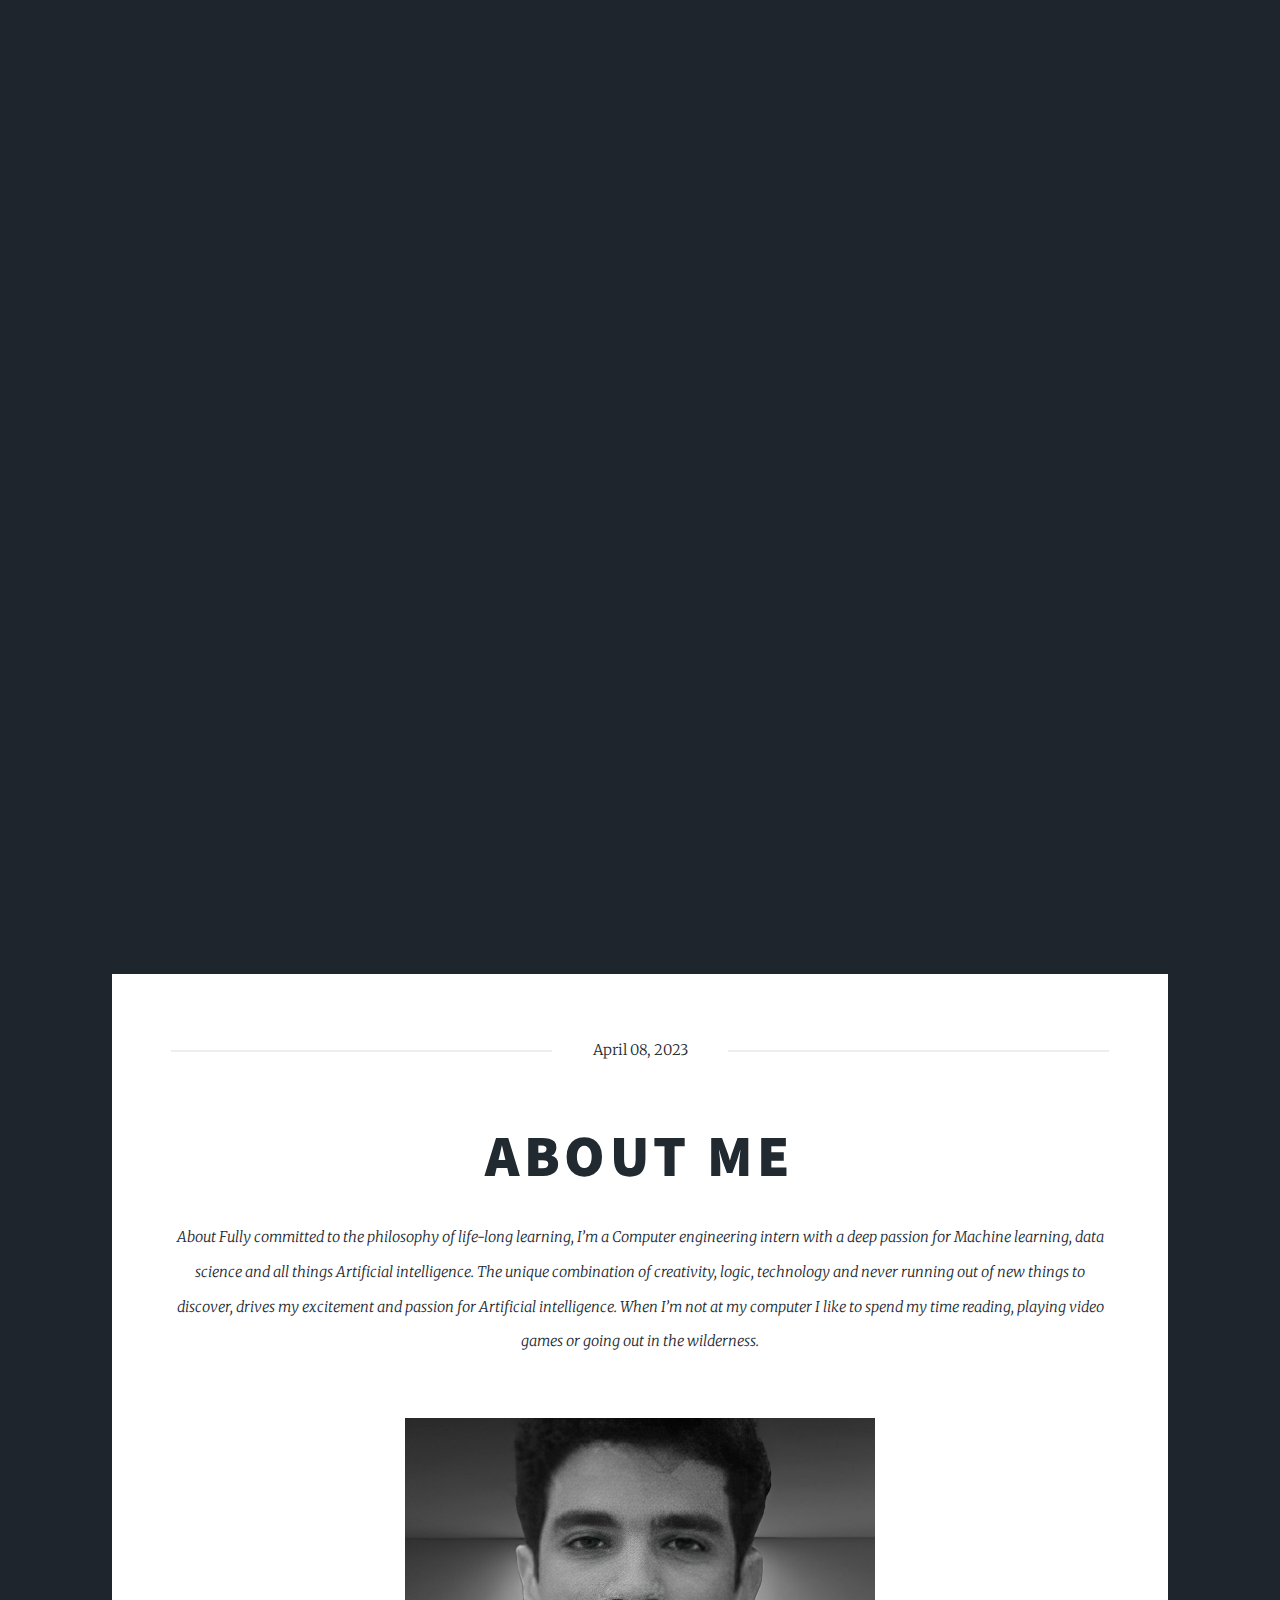
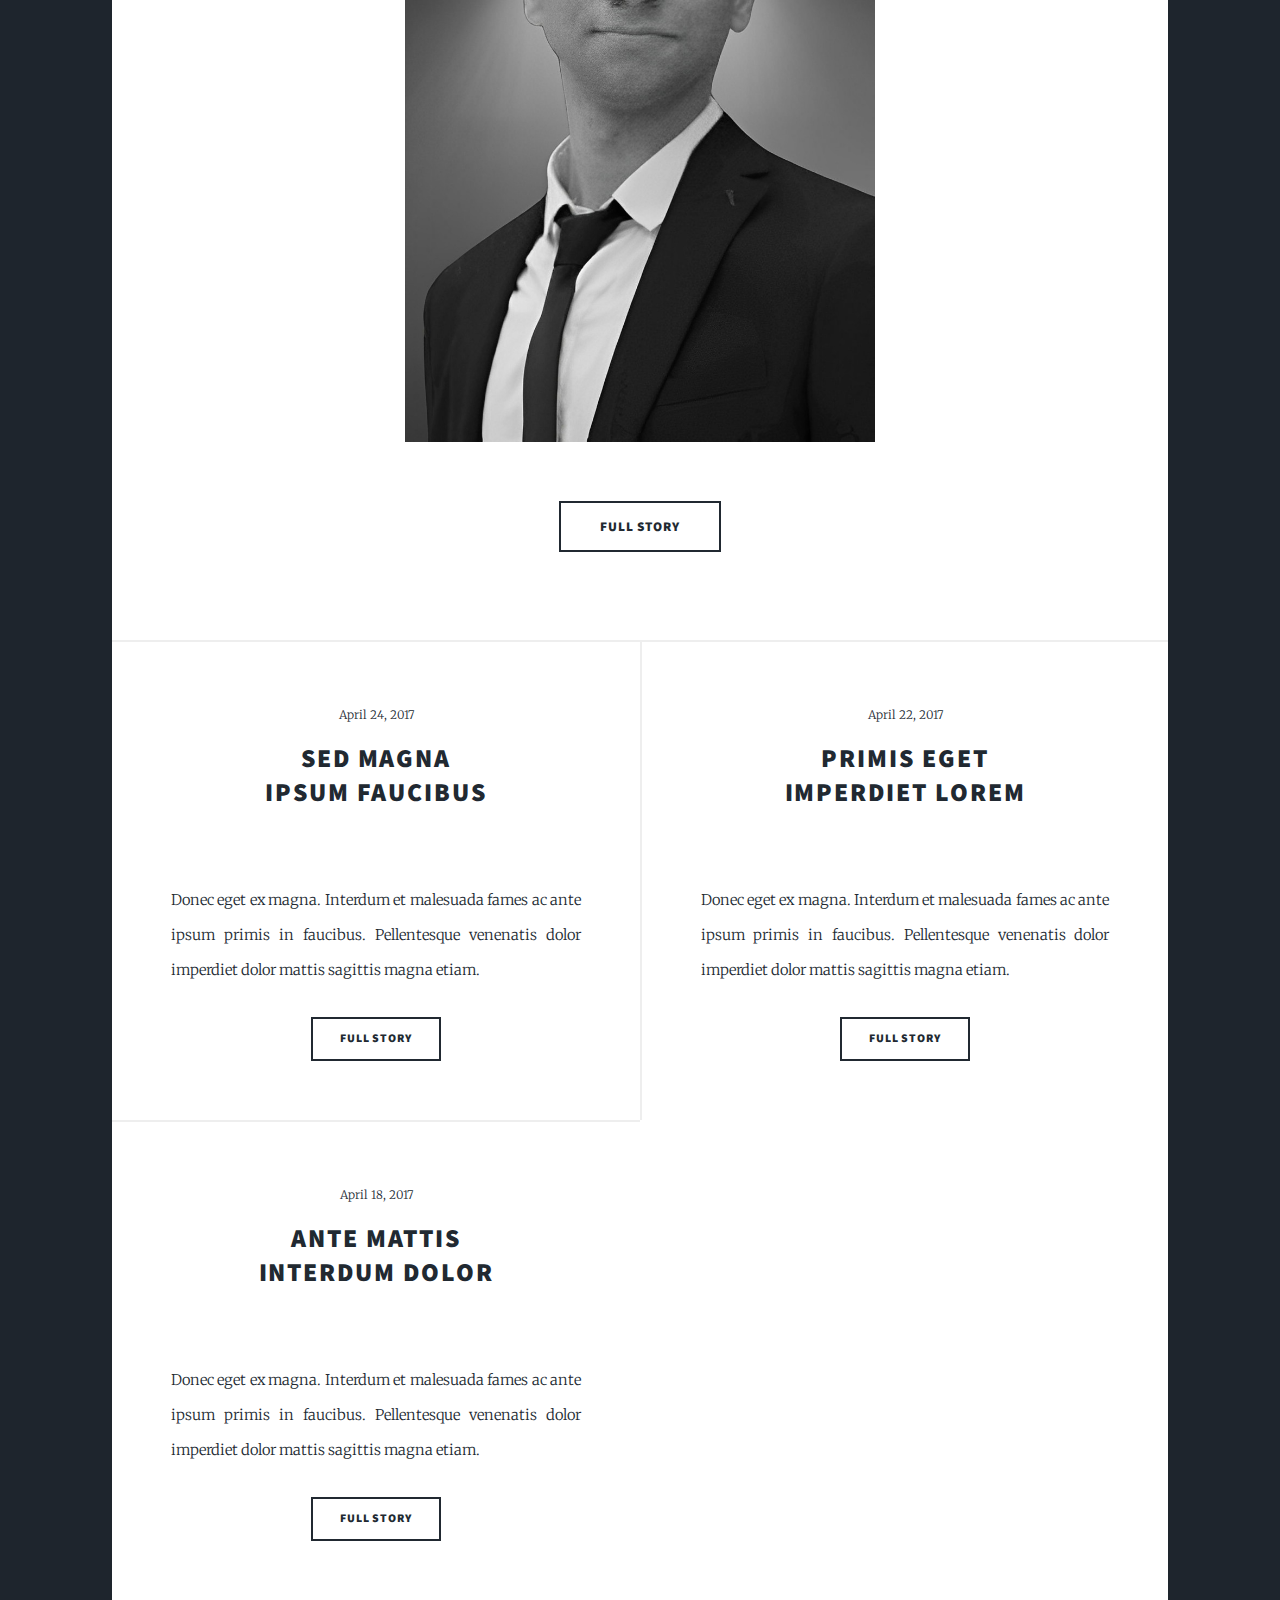
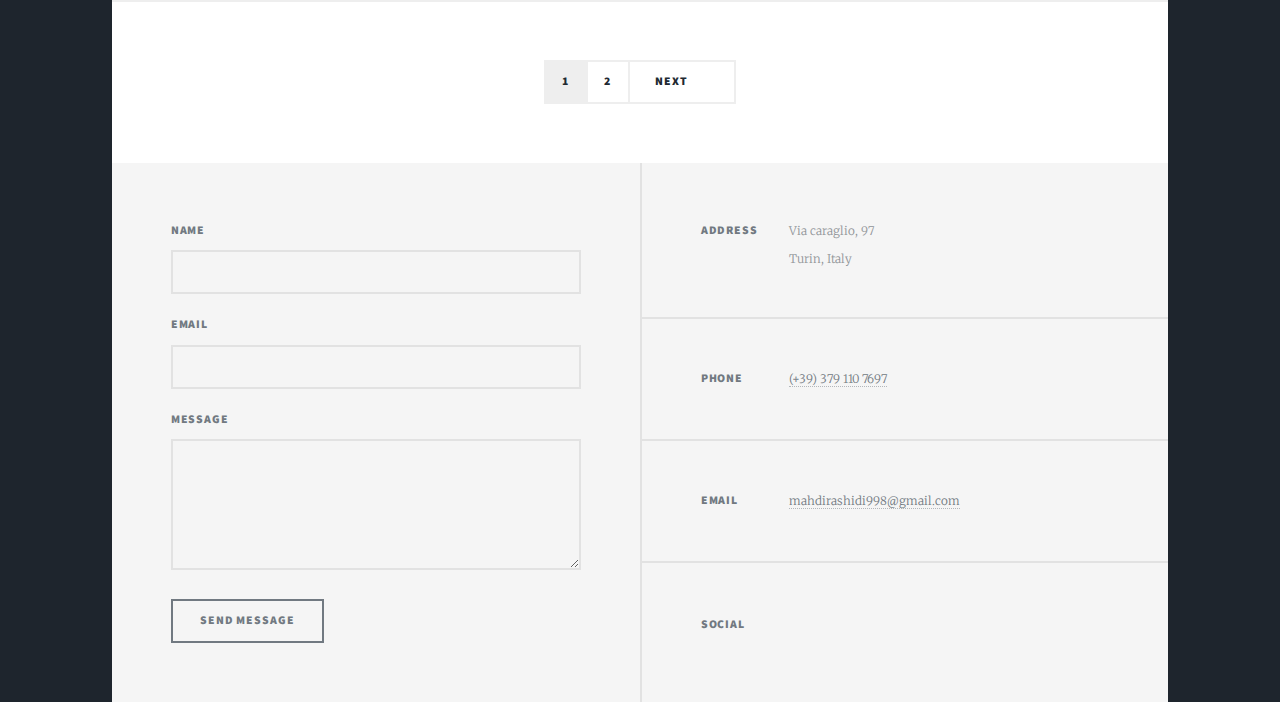
==== index.html @ 548ddbe5 "website got updated" ====
<!DOCTYPE HTML>
<!--
	Massively by HTML5 UP
	html5up.net | @ajlkn
	Free for personal and commercial use under the CCA 3.0 license (html5up.net/license)
-->
<html>
	<head>
		<title>Mahdi Rashidi | Computer engineering intern</title>
		<meta charset="utf-8" />
		<meta name="viewport" content="width=device-width, initial-scale=1, user-scalable=no" />
		<link rel="stylesheet" href="assets/css/main.css" />
		<noscript><link rel="stylesheet" href="assets/css/noscript.css" /></noscript>
	</head>
	<body class="is-preload">

		<!-- Wrapper -->
			<div id="wrapper" class="fade-in">

				<!-- Intro -->
					<div id="intro">
						<h1>Hello, I'm Mahdi<br />
						<h2>I'm a Computer engineering intern</h2></h1>
						<p>Although humility is a virtue, when it comes to portfolios, it's important to showcase your work. I must admit, I enjoy showing off my work, but a part of me is always hesitant.And resisting too much against your desires does not help. As the renowned psychologist Carl Gustav Jung once said:
							<div class="quote-container">
								<div class="author-image">
									<img src="images/Carl_Jung.jpg" alt="Author Name">
								</div>
								<div class="quote-text">
									<blockquote>
										"Everyone carries a shadow, and the less it is embodied in the individual's conscious life, the blacker and denser it is."
									</blockquote>
									<p class="quote-author">- Carl Gustav Jung</p>
								</div>
							</div>
							
							<li><a href="#header" class="button icon solid solo fa-arrow-down scrolly">Continue</a></li>
						</ul>
					</div>

				<!-- Header -->
					<header id="header">
						<!-- later we can add scroll to anchor function -->
						<a href="#toIntro" class="logo">view my work</a>
					</header>

				<!-- Nav I can make it stick to top later -->
					<nav id="nav">
						<ul class="links">
							<li class="active"><a href="index.html">About Me</a></li>
							<li><a href="education.html">Education</a></li>
							<li><a href="elements.html">Skills</a></li>
							<li><a href="elements.html">projects</a></li>
							<li><a href="elements.html">Contact me</a></li>
						</ul>
						<ul class="icons">
							<li><a href="https://www.linkedin.com/in/mahdi-rashidi-193063152/" class="icon brands fa-linkedin"><span class="label">Linkedin</span></a></li>
							<li><a href="https://www.facebook.com/profile.php?id=100070117154557" class="icon brands fa-facebook-f"><span class="label">Facebook</span></a></li>
							<li><a href="https://www.instagram.com/sepehr___rashidi__/" class="icon brands fa-instagram"><span class="label">Instagram</span></a></li>
							<li><a href="https://github.com/mahdirashidi998" class="icon brands fa-github"><span class="label">GitHub</span></a></li>
						</ul>
					</nav>

				<!-- Main -->
					<div id="main">

						<!-- Featured Post -->
							<article class="post featured">
								<header class="major">
									
									<span class="date">April 08, 2023</span>
									<a id="toIntro"></a>
									<h2><a href="#">About me</h2> </a>
									<p>About
										Fully committed to the philosophy of life-long learning, I’m a Computer engineering intern with 
										a deep passion for Machine learning, data science and all things Artificial intelligence. 
										The unique combination of creativity, logic, technology and never running out of new things to 
										discover, drives my excitement and passion for Artificial intelligence. When I’m not at my 
										computer I like to spend my time reading, playing video games or going out in the wilderness. </p>
								</header>
								
								<a href="#" class="image main"><img src="images/portrate.jpg" alt="" /></a>
								<ul class="actions special">
									<li><a href="#" class="button large">Full Story</a></li>
								</ul>
							</article>

								

							</article>
						<!-- Posts -->
							<section class="posts">
								<article>
									<header>
										<span class="date">April 24, 2017</span>
										<h2><a href="#">Sed magna<br />
										ipsum faucibus</a></h2>
									</header>
									<a href="#" class="image fit"><img src="images/pic02.jpg" alt="" /></a>
									<p>Donec eget ex magna. Interdum et malesuada fames ac ante ipsum primis in faucibus. Pellentesque venenatis dolor imperdiet dolor mattis sagittis magna etiam.</p>
									<ul class="actions special">
										<li><a href="#" class="button">Full Story</a></li>
									</ul>
								</article>
								<article>
									<header>
										<span class="date">April 22, 2017</span>
										<h2><a href="#">Primis eget<br />
										imperdiet lorem</a></h2>
									</header>
									<a href="#" class="image fit"><img src="images/pic03.jpg" alt="" /></a>
									<p>Donec eget ex magna. Interdum et malesuada fames ac ante ipsum primis in faucibus. Pellentesque venenatis dolor imperdiet dolor mattis sagittis magna etiam.</p>
									<ul class="actions special">
										<li><a href="#" class="button">Full Story</a></li>
									</ul>
								</article>
								<article>
									<header>
										<span class="date">April 18, 2017</span>
										<h2><a href="#">Ante mattis<br />
										interdum dolor</a></h2>
									</header>
									<a href="#" class="image fit"><img src="images/pic04.jpg" alt="" /></a>
									<p>Donec eget ex magna. Interdum et malesuada fames ac ante ipsum primis in faucibus. Pellentesque venenatis dolor imperdiet dolor mattis sagittis magna etiam.</p>
									<ul class="actions special">
										<li><a href="#" class="button">Full Story</a></li>
									</ul>
								</article>
								
							</section>

						<!-- Footer -->
							<footer>
								<div class="pagination">
									<!--<a href="#" class="previous">Prev</a>-->
									<a href="#" class="page active">1</a>
									<a href="#" class="page">2</a>
									<a href="#" class="next">Next</a>
								</div>
							</footer>

					</div>

				<!-- Footer -->
					<footer id="footer">
						<section>
							<form method="post" action="#">
								<div class="fields">
									<div class="field">
										<label for="name">Name</label>
										<input type="text" name="name" id="name" />
									</div>
									<div class="field">
										<label for="email">Email</label>
										<input type="text" name="email" id="email" />
									</div>
									<div class="field">
										<label for="message">Message</label>
										<textarea name="message" id="message" rows="3"></textarea>
									</div>
								</div>
								<ul class="actions">
									<li><input type="submit" value="Send Message" /></li>
								</ul>
							</form>
						</section>
						<section class="split contact">
							<section class="alt">
								<h3>Address</h3>
								<p>Via caraglio, 97<br />
								Turin, Italy</p>
							</section>
							<section>
								<h3>Phone</h3>
								<p><a href="#">(+39) 379 110 7697</a></p>
							</section>
							<section>
								<h3>Email</h3>
								<p><a href="#">mahdirashidi998@gmail.com</a></p>
							</section>
							<section>
								<h3>Social</h3>
								<ul class="icons alt">
									<li><a href="https://www.linkedin.com/in/mahdi-rashidi-193063152/" class="icon brands fa-linkedin"><span class="label">Linkedin</span></a></li>
									<li><a href="https://www.facebook.com/profile.php?id=100070117154557" class="icon brands fa-facebook-f"><span class="label">Facebook</span></a></li>
									<li><a href="https://www.instagram.com/sepehr___rashidi__/" class="icon brands fa-instagram"><span class="label">Instagram</span></a></li>
									<li><a href="https://github.com/mahdirashidi998" class="icon brands fa-github"><span class="label">GitHub</span></a></li>
								</ul>
							</section>
						</section>
					</footer>

			</div>

		<!-- Scripts -->
			<script src="assets/js/jquery.min.js"></script>
			<script src="assets/js/jquery.scrollex.min.js"></script>
			<script src="assets/js/jquery.scrolly.min.js"></script>
			<script src="assets/js/browser.min.js"></script>
			<script src="assets/js/breakpoints.min.js"></script>
			<script src="assets/js/util.js"></script>
			<script src="assets/js/main.js"></script>

	</body>
</html>
---- assets/css/main.css ----
@import url(fontawesome-all.min.css);
@import url("https://fonts.googleapis.com/css?family=Merriweather:300,700,300italic,700italic|Source+Sans+Pro:900");

/*
	Massively by HTML5 UP
	html5up.net | @ajlkn
	Free for personal and commercial use under the CCA 3.0 license (html5up.net/license)
*/

html, body, div, span, applet, object,
iframe, h1, h2, h3, h4, h5, h6, p, blockquote,
pre, a, abbr, acronym, address, big, cite,
code, del, dfn, em, img, ins, kbd, q, s, samp,
small, strike, strong, sub, sup, tt, var, b,
u, i, center, dl, dt, dd, ol, ul, li, fieldset,
form, label, legend, table, caption, tbody,
tfoot, thead, tr, th, td, article, aside,
canvas, details, embed, figure, figcaption,
footer, header, hgroup, menu, nav, output, ruby,
section, summary, time, mark, audio, video {
	margin: 0;
	padding: 0;
	border: 0;
	font-size: 100%;
	font: inherit;
	vertical-align: baseline;}

article, aside, details, figcaption, figure,
footer, header, hgroup, menu, nav, section {
	display: block;}

body {
	line-height: 1;
}

ol, ul {
	list-style: none;
}

blockquote, q {
	quotes: none;
}

	blockquote:before, blockquote:after, q:before, q:after {
		content: '';
		content: none;
	}

table {
	border-collapse: collapse;
	border-spacing: 0;
}

body {
	-webkit-text-size-adjust: none;
}

mark {
	background-color: transparent;
	color: inherit;
}

input::-moz-focus-inner {
	border: 0;
	padding: 0;
}

input, select, textarea {
	-moz-appearance: none;
	-webkit-appearance: none;
	-ms-appearance: none;
	appearance: none;
}

/* Basic */

	@-ms-viewport {
		width: device-width;
	}

	body {
		-ms-overflow-style: scrollbar;
	}

	@media screen and (max-width: 480px) {

		html, body {
			min-width: 320px;
		}

	}

	html {
		box-sizing: border-box;
	}

	*, *:before, *:after {
		box-sizing: inherit;
	}

	body {
		background-color: #1e252d;
	}

		body.is-preload *, body.is-preload *:before, body.is-preload *:after {
			-moz-animation: none !important;
			-webkit-animation: none !important;
			-ms-animation: none !important;
			animation: none !important;
			-moz-transition: none !important;
			-webkit-transition: none !important;
			-ms-transition: none !important;
			transition: none !important;
		}

/* Type */

	html {
		font-size: 16pt;
	}

		@media screen and (max-width: 1680px) {

			html {
				font-size: 12pt;
			}

		}

		@media screen and (max-width: 1280px) {

			html {
				font-size: 11pt;
			}

		}

		@media screen and (max-width: 360px) {

			html {
				font-size: 10pt;
			}

		}

	body {
		color: #212931;
	}

	body, input, select, textarea {
		font-family: "Merriweather", Georgia, serif;
		font-weight: 300;
		font-size: 1rem;
		line-height: 2.375;
	}

	a {
		-moz-transition: color 0.2s ease-in-out, background-color 0.2s ease-in-out, border-color 0.2s ease-in-out, box-shadow 0.2s ease-in-out;
		-webkit-transition: color 0.2s ease-in-out, background-color 0.2s ease-in-out, border-color 0.2s ease-in-out, box-shadow 0.2s ease-in-out;
		-ms-transition: color 0.2s ease-in-out, background-color 0.2s ease-in-out, border-color 0.2s ease-in-out, box-shadow 0.2s ease-in-out;
		transition: color 0.2s ease-in-out, background-color 0.2s ease-in-out, border-color 0.2s ease-in-out, box-shadow 0.2s ease-in-out;
		border-bottom: dotted 1px;
		text-decoration: none;
	}

		a:hover {
			border-bottom-color: transparent;
		}

	strong, b {
		font-weight: 600;
	}

	em, i {
		font-style: italic;
	}

	p {
		text-align: justify;
		margin: 0 0 2rem 0;
	}

	h1, h2, h3, h4, h5, h6 {
		font-family: "Source Sans Pro", Helvetica, sans-serif;
		font-weight: 900;
		line-height: 1.5;
		letter-spacing: 0.075em;
		text-transform: uppercase;
		margin: 0 0 1rem 0;
	}

		h1 a, h2 a, h3 a, h4 a, h5 a, h6 a {
			border-bottom: 0;
			color: inherit;
			text-decoration: none;
		}

	h1 {
		font-size: 4rem;
		line-height: 1.1;
		margin: 0 0 2rem 0;
	}

	h2 {
		font-size: 1.75rem;
		line-height: 1.3;
		margin: 0 0 1.5rem 0;
	}

	h3 {
		font-size: 1.25rem;
		margin: 0 0 1.5rem 0;
	}

	h4 {
		font-size: 1rem;
	}

	h5 {
		font-size: 0.9rem;
	}

	h6 {
		font-size: 0.8rem;
	}

	sub {
		font-size: 0.8rem;
		position: relative;
		top: 0.5rem;
	}

	sup {
		font-size: 0.8rem;
		position: relative;
		top: -0.5rem;
	}

	blockquote {
		border-left: solid 4px;
		font-style: italic;
		margin: 0 0 2rem 0;
		padding: 0.5rem 0 0.5rem 2rem;
	}

	code {
		border: solid 2px;
		font-family: "Courier New", monospace;
		font-size: 0.9rem;
		margin: 0 0.25rem;
		padding: 0.25rem 0.65rem;
	}

	pre {
		-webkit-overflow-scrolling: touch;
		font-family: "Courier New", monospace;
		font-size: 0.9rem;
		margin: 0 0 2rem 0;
	}

		pre code {
			display: block;
			line-height: 1.75;
			padding: 1rem 1.5rem;
			overflow-x: auto;
		}

	hr {
		border: 0;
		border-bottom: solid 2px;
		margin: 3rem 0;
	}

		hr.major {
			margin: 5rem 0;
		}

	.align-left {
		text-align: left;
	}

	.align-center {
		text-align: center;
	}

	.align-right {
		text-align: right;
	}

	input, select, textarea {
		color: #212931;
	}

	a {
		color: #212931;
		border-bottom-color: rgba(33, 41, 49, 0.5);
	}

		a:hover {
			border-bottom-color: transparent;
			color: #18bfef !important;
		}

	strong, b {
		color: #212931;
	}

	h1, h2, h3, h4, h5, h6 {
		color: #212931;
	}

	blockquote {
		border-left-color: #eeeeee;
	}

	code {
		background: rgba(220, 220, 220, 0.25);
		border-color: #eeeeee;
	}

	hr {
		border-bottom-color: #eeeeee;
	}

/* Row */

	.row {
		display: flex;
		flex-wrap: wrap;
		box-sizing: border-box;
		align-items: stretch;
	}

		.row > * {
			box-sizing: border-box;
		}

		.row.gtr-uniform > * > :last-child {
			margin-bottom: 0;
		}

		.row.aln-left {
			justify-content: flex-start;
		}

		.row.aln-center {
			justify-content: center;
		}

		.row.aln-right {
			justify-content: flex-end;
		}

		.row.aln-top {
			align-items: flex-start;
		}

		.row.aln-middle {
			align-items: center;
		}

		.row.aln-bottom {
			align-items: flex-end;
		}

		.row > .imp {
			order: -1;
		}

		.row > .col-1 {
			width: 8.33333%;
		}

		.row > .off-1 {
			margin-left: 8.33333%;
		}

		.row > .col-2 {
			width: 16.66667%;
		}

		.row > .off-2 {
			margin-left: 16.66667%;
		}

		.row > .col-3 {
			width: 25%;
		}

		.row > .off-3 {
			margin-left: 25%;
		}

		.row > .col-4 {
			width: 33.33333%;
		}

		.row > .off-4 {
			margin-left: 33.33333%;
		}

		.row > .col-5 {
			width: 41.66667%;
		}

		.row > .off-5 {
			margin-left: 41.66667%;
		}

		.row > .col-6 {
			width: 50%;
		}

		.row > .off-6 {
			margin-left: 50%;
		}

		.row > .col-7 {
			width: 58.33333%;
		}

		.row > .off-7 {
			margin-left: 58.33333%;
		}

		.row > .col-8 {
			width: 66.66667%;
		}

		.row > .off-8 {
			margin-left: 66.66667%;
		}

		.row > .col-9 {
			width: 75%;
		}

		.row > .off-9 {
			margin-left: 75%;
		}

		.row > .col-10 {
			width: 83.33333%;
		}

		.row > .off-10 {
			margin-left: 83.33333%;
		}

		.row > .col-11 {
			width: 91.66667%;
		}

		.row > .off-11 {
			margin-left: 91.66667%;
		}

		.row > .col-12 {
			width: 100%;
		}

		.row > .off-12 {
			margin-left: 100%;
		}

		.row.gtr-0 {
			margin-top: 0;
			margin-left: 0rem;
		}

			.row.gtr-0 > * {
				padding: 0 0 0 0rem;
			}

			.row.gtr-0.gtr-uniform {
				margin-top: 0rem;
			}

				.row.gtr-0.gtr-uniform > * {
					padding-top: 0rem;
				}

		.row.gtr-25 {
			margin-top: 0;
			margin-left: -0.375rem;
		}

			.row.gtr-25 > * {
				padding: 0 0 0 0.375rem;
			}

			.row.gtr-25.gtr-uniform {
				margin-top: -0.375rem;
			}

				.row.gtr-25.gtr-uniform > * {
					padding-top: 0.375rem;
				}

		.row.gtr-50 {
			margin-top: 0;
			margin-left: -0.75rem;
		}

			.row.gtr-50 > * {
				padding: 0 0 0 0.75rem;
			}

			.row.gtr-50.gtr-uniform {
				margin-top: -0.75rem;
			}

				.row.gtr-50.gtr-uniform > * {
					padding-top: 0.75rem;
				}

		.row {
			margin-top: 0;
			margin-left: -1.5rem;
		}

			.row > * {
				padding: 0 0 0 1.5rem;
			}

			.row.gtr-uniform {
				margin-top: -1.5rem;
			}

				.row.gtr-uniform > * {
					padding-top: 1.5rem;
				}

		.row.gtr-150 {
			margin-top: 0;
			margin-left: -2.25rem;
		}

			.row.gtr-150 > * {
				padding: 0 0 0 2.25rem;
			}

			.row.gtr-150.gtr-uniform {
				margin-top: -2.25rem;
			}

				.row.gtr-150.gtr-uniform > * {
					padding-top: 2.25rem;
				}

		.row.gtr-200 {
			margin-top: 0;
			margin-left: -3rem;
		}

			.row.gtr-200 > * {
				padding: 0 0 0 3rem;
			}

			.row.gtr-200.gtr-uniform {
				margin-top: -3rem;
			}

				.row.gtr-200.gtr-uniform > * {
					padding-top: 3rem;
				}

		@media screen and (max-width: 1680px) {

			.row {
				display: flex;
				flex-wrap: wrap;
				box-sizing: border-box;
				align-items: stretch;
			}

				.row > * {
					box-sizing: border-box;
				}

				.row.gtr-uniform > * > :last-child {
					margin-bottom: 0;
				}

				.row.aln-left {
					justify-content: flex-start;
				}

				.row.aln-center {
					justify-content: center;
				}

				.row.aln-right {
					justify-content: flex-end;
				}

				.row.aln-top {
					align-items: flex-start;
				}

				.row.aln-middle {
					align-items: center;
				}

				.row.aln-bottom {
					align-items: flex-end;
				}

				.row > .imp-xlarge {
					order: -1;
				}

				.row > .col-1-xlarge {
					width: 8.33333%;
				}

				.row > .off-1-xlarge {
					margin-left: 8.33333%;
				}

				.row > .col-2-xlarge {
					width: 16.66667%;
				}

				.row > .off-2-xlarge {
					margin-left: 16.66667%;
				}

				.row > .col-3-xlarge {
					width: 25%;
				}

				.row > .off-3-xlarge {
					margin-left: 25%;
				}

				.row > .col-4-xlarge {
					width: 33.33333%;
				}

				.row > .off-4-xlarge {
					margin-left: 33.33333%;
				}

				.row > .col-5-xlarge {
					width: 41.66667%;
				}

				.row > .off-5-xlarge {
					margin-left: 41.66667%;
				}

				.row > .col-6-xlarge {
					width: 50%;
				}

				.row > .off-6-xlarge {
					margin-left: 50%;
				}

				.row > .col-7-xlarge {
					width: 58.33333%;
				}

				.row > .off-7-xlarge {
					margin-left: 58.33333%;
				}

				.row > .col-8-xlarge {
					width: 66.66667%;
				}

				.row > .off-8-xlarge {
					margin-left: 66.66667%;
				}

				.row > .col-9-xlarge {
					width: 75%;
				}

				.row > .off-9-xlarge {
					margin-left: 75%;
				}

				.row > .col-10-xlarge {
					width: 83.33333%;
				}

				.row > .off-10-xlarge {
					margin-left: 83.33333%;
				}

				.row > .col-11-xlarge {
					width: 91.66667%;
				}

				.row > .off-11-xlarge {
					margin-left: 91.66667%;
				}

				.row > .col-12-xlarge {
					width: 100%;
				}

				.row > .off-12-xlarge {
					margin-left: 100%;
				}

				.row.gtr-0 {
					margin-top: 0;
					margin-left: 0rem;
				}

					.row.gtr-0 > * {
						padding: 0 0 0 0rem;
					}

					.row.gtr-0.gtr-uniform {
						margin-top: 0rem;
					}

						.row.gtr-0.gtr-uniform > * {
							padding-top: 0rem;
						}

				.row.gtr-25 {
					margin-top: 0;
					margin-left: -0.375rem;
				}

					.row.gtr-25 > * {
						padding: 0 0 0 0.375rem;
					}

					.row.gtr-25.gtr-uniform {
						margin-top: -0.375rem;
					}

						.row.gtr-25.gtr-uniform > * {
							padding-top: 0.375rem;
						}

				.row.gtr-50 {
					margin-top: 0;
					margin-left: -0.75rem;
				}

					.row.gtr-50 > * {
						padding: 0 0 0 0.75rem;
					}

					.row.gtr-50.gtr-uniform {
						margin-top: -0.75rem;
					}

						.row.gtr-50.gtr-uniform > * {
							padding-top: 0.75rem;
						}

				.row {
					margin-top: 0;
					margin-left: -1.5rem;
				}

					.row > * {
						padding: 0 0 0 1.5rem;
					}

					.row.gtr-uniform {
						margin-top: -1.5rem;
					}

						.row.gtr-uniform > * {
							padding-top: 1.5rem;
						}

				.row.gtr-150 {
					margin-top: 0;
					margin-left: -2.25rem;
				}

					.row.gtr-150 > * {
						padding: 0 0 0 2.25rem;
					}

					.row.gtr-150.gtr-uniform {
						margin-top: -2.25rem;
					}

						.row.gtr-150.gtr-uniform > * {
							padding-top: 2.25rem;
						}

				.row.gtr-200 {
					margin-top: 0;
					margin-left: -3rem;
				}

					.row.gtr-200 > * {
						padding: 0 0 0 3rem;
					}

					.row.gtr-200.gtr-uniform {
						margin-top: -3rem;
					}

						.row.gtr-200.gtr-uniform > * {
							padding-top: 3rem;
						}

		}

		@media screen and (max-width: 1280px) {

			.row {
				display: flex;
				flex-wrap: wrap;
				box-sizing: border-box;
				align-items: stretch;
			}

				.row > * {
					box-sizing: border-box;
				}

				.row.gtr-uniform > * > :last-child {
					margin-bottom: 0;
				}

				.row.aln-left {
					justify-content: flex-start;
				}

				.row.aln-center {
					justify-content: center;
				}

				.row.aln-right {
					justify-content: flex-end;
				}

				.row.aln-top {
					align-items: flex-start;
				}

				.row.aln-middle {
					align-items: center;
				}

				.row.aln-bottom {
					align-items: flex-end;
				}

				.row > .imp-large {
					order: -1;
				}

				.row > .col-1-large {
					width: 8.33333%;
				}

				.row > .off-1-large {
					margin-left: 8.33333%;
				}

				.row > .col-2-large {
					width: 16.66667%;
				}

				.row > .off-2-large {
					margin-left: 16.66667%;
				}

				.row > .col-3-large {
					width: 25%;
				}

				.row > .off-3-large {
					margin-left: 25%;
				}

				.row > .col-4-large {
					width: 33.33333%;
				}

				.row > .off-4-large {
					margin-left: 33.33333%;
				}

				.row > .col-5-large {
					width: 41.66667%;
				}

				.row > .off-5-large {
					margin-left: 41.66667%;
				}

				.row > .col-6-large {
					width: 50%;
				}

				.row > .off-6-large {
					margin-left: 50%;
				}

				.row > .col-7-large {
					width: 58.33333%;
				}

				.row > .off-7-large {
					margin-left: 58.33333%;
				}

				.row > .col-8-large {
					width: 66.66667%;
				}

				.row > .off-8-large {
					margin-left: 66.66667%;
				}

				.row > .col-9-large {
					width: 75%;
				}

				.row > .off-9-large {
					margin-left: 75%;
				}

				.row > .col-10-large {
					width: 83.33333%;
				}

				.row > .off-10-large {
					margin-left: 83.33333%;
				}

				.row > .col-11-large {
					width: 91.66667%;
				}

				.row > .off-11-large {
					margin-left: 91.66667%;
				}

				.row > .col-12-large {
					width: 100%;
				}

				.row > .off-12-large {
					margin-left: 100%;
				}

				.row.gtr-0 {
					margin-top: 0;
					margin-left: 0rem;
				}

					.row.gtr-0 > * {
						padding: 0 0 0 0rem;
					}

					.row.gtr-0.gtr-uniform {
						margin-top: 0rem;
					}

						.row.gtr-0.gtr-uniform > * {
							padding-top: 0rem;
						}

				.row.gtr-25 {
					margin-top: 0;
					margin-left: -0.375rem;
				}

					.row.gtr-25 > * {
						padding: 0 0 0 0.375rem;
					}

					.row.gtr-25.gtr-uniform {
						margin-top: -0.375rem;
					}

						.row.gtr-25.gtr-uniform > * {
							padding-top: 0.375rem;
						}

				.row.gtr-50 {
					margin-top: 0;
					margin-left: -0.75rem;
				}

					.row.gtr-50 > * {
						padding: 0 0 0 0.75rem;
					}

					.row.gtr-50.gtr-uniform {
						margin-top: -0.75rem;
					}

						.row.gtr-50.gtr-uniform > * {
							padding-top: 0.75rem;
						}

				.row {
					margin-top: 0;
					margin-left: -1.5rem;
				}

					.row > * {
						padding: 0 0 0 1.5rem;
					}

					.row.gtr-uniform {
						margin-top: -1.5rem;
					}

						.row.gtr-uniform > * {
							padding-top: 1.5rem;
						}

				.row.gtr-150 {
					margin-top: 0;
					margin-left: -2.25rem;
				}

					.row.gtr-150 > * {
						padding: 0 0 0 2.25rem;
					}

					.row.gtr-150.gtr-uniform {
						margin-top: -2.25rem;
					}

						.row.gtr-150.gtr-uniform > * {
							padding-top: 2.25rem;
						}

				.row.gtr-200 {
					margin-top: 0;
					margin-left: -3rem;
				}

					.row.gtr-200 > * {
						padding: 0 0 0 3rem;
					}

					.row.gtr-200.gtr-uniform {
						margin-top: -3rem;
					}

						.row.gtr-200.gtr-uniform > * {
							padding-top: 3rem;
						}

		}

		@media screen and (max-width: 980px) {

			.row {
				display: flex;
				flex-wrap: wrap;
				box-sizing: border-box;
				align-items: stretch;
			}

				.row > * {
					box-sizing: border-box;
				}

				.row.gtr-uniform > * > :last-child {
					margin-bottom: 0;
				}

				.row.aln-left {
					justify-content: flex-start;
				}

				.row.aln-center {
					justify-content: center;
				}

				.row.aln-right {
					justify-content: flex-end;
				}

				.row.aln-top {
					align-items: flex-start;
				}

				.row.aln-middle {
					align-items: center;
				}

				.row.aln-bottom {
					align-items: flex-end;
				}

				.row > .imp-medium {
					order: -1;
				}

				.row > .col-1-medium {
					width: 8.33333%;
				}

				.row > .off-1-medium {
					margin-left: 8.33333%;
				}

				.row > .col-2-medium {
					width: 16.66667%;
				}

				.row > .off-2-medium {
					margin-left: 16.66667%;
				}

				.row > .col-3-medium {
					width: 25%;
				}

				.row > .off-3-medium {
					margin-left: 25%;
				}

				.row > .col-4-medium {
					width: 33.33333%;
				}

				.row > .off-4-medium {
					margin-left: 33.33333%;
				}

				.row > .col-5-medium {
					width: 41.66667%;
				}

				.row > .off-5-medium {
					margin-left: 41.66667%;
				}

				.row > .col-6-medium {
					width: 50%;
				}

				.row > .off-6-medium {
					margin-left: 50%;
				}

				.row > .col-7-medium {
					width: 58.33333%;
				}

				.row > .off-7-medium {
					margin-left: 58.33333%;
				}

				.row > .col-8-medium {
					width: 66.66667%;
				}

				.row > .off-8-medium {
					margin-left: 66.66667%;
				}

				.row > .col-9-medium {
					width: 75%;
				}

				.row > .off-9-medium {
					margin-left: 75%;
				}

				.row > .col-10-medium {
					width: 83.33333%;
				}

				.row > .off-10-medium {
					margin-left: 83.33333%;
				}

				.row > .col-11-medium {
					width: 91.66667%;
				}

				.row > .off-11-medium {
					margin-left: 91.66667%;
				}

				.row > .col-12-medium {
					width: 100%;
				}

				.row > .off-12-medium {
					margin-left: 100%;
				}

				.row.gtr-0 {
					margin-top: 0;
					margin-left: 0rem;
				}

					.row.gtr-0 > * {
						padding: 0 0 0 0rem;
					}

					.row.gtr-0.gtr-uniform {
						margin-top: 0rem;
					}

						.row.gtr-0.gtr-uniform > * {
							padding-top: 0rem;
						}

				.row.gtr-25 {
					margin-top: 0;
					margin-left: -0.375rem;
				}

					.row.gtr-25 > * {
						padding: 0 0 0 0.375rem;
					}

					.row.gtr-25.gtr-uniform {
						margin-top: -0.375rem;
					}

						.row.gtr-25.gtr-uniform > * {
							padding-top: 0.375rem;
						}

				.row.gtr-50 {
					margin-top: 0;
					margin-left: -0.75rem;
				}

					.row.gtr-50 > * {
						padding: 0 0 0 0.75rem;
					}

					.row.gtr-50.gtr-uniform {
						margin-top: -0.75rem;
					}

						.row.gtr-50.gtr-uniform > * {
							padding-top: 0.75rem;
						}

				.row {
					margin-top: 0;
					margin-left: -1.5rem;
				}

					.row > * {
						padding: 0 0 0 1.5rem;
					}

					.row.gtr-uniform {
						margin-top: -1.5rem;
					}

						.row.gtr-uniform > * {
							padding-top: 1.5rem;
						}

				.row.gtr-150 {
					margin-top: 0;
					margin-left: -2.25rem;
				}

					.row.gtr-150 > * {
						padding: 0 0 0 2.25rem;
					}

					.row.gtr-150.gtr-uniform {
						margin-top: -2.25rem;
					}

						.row.gtr-150.gtr-uniform > * {
							padding-top: 2.25rem;
						}

				.row.gtr-200 {
					margin-top: 0;
					margin-left: -3rem;
				}

					.row.gtr-200 > * {
						padding: 0 0 0 3rem;
					}

					.row.gtr-200.gtr-uniform {
						margin-top: -3rem;
					}

						.row.gtr-200.gtr-uniform > * {
							padding-top: 3rem;
						}

		}

		@media screen and (max-width: 736px) {

			.row {
				display: flex;
				flex-wrap: wrap;
				box-sizing: border-box;
				align-items: stretch;
			}

				.row > * {
					box-sizing: border-box;
				}

				.row.gtr-uniform > * > :last-child {
					margin-bottom: 0;
				}

				.row.aln-left {
					justify-content: flex-start;
				}

				.row.aln-center {
					justify-content: center;
				}

				.row.aln-right {
					justify-content: flex-end;
				}

				.row.aln-top {
					align-items: flex-start;
				}

				.row.aln-middle {
					align-items: center;
				}

				.row.aln-bottom {
					align-items: flex-end;
				}

				.row > .imp-small {
					order: -1;
				}

				.row > .col-1-small {
					width: 8.33333%;
				}

				.row > .off-1-small {
					margin-left: 8.33333%;
				}

				.row > .col-2-small {
					width: 16.66667%;
				}

				.row > .off-2-small {
					margin-left: 16.66667%;
				}

				.row > .col-3-small {
					width: 25%;
				}

				.row > .off-3-small {
					margin-left: 25%;
				}

				.row > .col-4-small {
					width: 33.33333%;
				}

				.row > .off-4-small {
					margin-left: 33.33333%;
				}

				.row > .col-5-small {
					width: 41.66667%;
				}

				.row > .off-5-small {
					margin-left: 41.66667%;
				}

				.row > .col-6-small {
					width: 50%;
				}

				.row > .off-6-small {
					margin-left: 50%;
				}

				.row > .col-7-small {
					width: 58.33333%;
				}

				.row > .off-7-small {
					margin-left: 58.33333%;
				}

				.row > .col-8-small {
					width: 66.66667%;
				}

				.row > .off-8-small {
					margin-left: 66.66667%;
				}

				.row > .col-9-small {
					width: 75%;
				}

				.row > .off-9-small {
					margin-left: 75%;
				}

				.row > .col-10-small {
					width: 83.33333%;
				}

				.row > .off-10-small {
					margin-left: 83.33333%;
				}

				.row > .col-11-small {
					width: 91.66667%;
				}

				.row > .off-11-small {
					margin-left: 91.66667%;
				}

				.row > .col-12-small {
					width: 100%;
				}

				.row > .off-12-small {
					margin-left: 100%;
				}

				.row.gtr-0 {
					margin-top: 0;
					margin-left: 0rem;
				}

					.row.gtr-0 > * {
						padding: 0 0 0 0rem;
					}

					.row.gtr-0.gtr-uniform {
						margin-top: 0rem;
					}

						.row.gtr-0.gtr-uniform > * {
							padding-top: 0rem;
						}

				.row.gtr-25 {
					margin-top: 0;
					margin-left: -0.375rem;
				}

					.row.gtr-25 > * {
						padding: 0 0 0 0.375rem;
					}

					.row.gtr-25.gtr-uniform {
						margin-top: -0.375rem;
					}

						.row.gtr-25.gtr-uniform > * {
							padding-top: 0.375rem;
						}

				.row.gtr-50 {
					margin-top: 0;
					margin-left: -0.75rem;
				}

					.row.gtr-50 > * {
						padding: 0 0 0 0.75rem;
					}

					.row.gtr-50.gtr-uniform {
						margin-top: -0.75rem;
					}

						.row.gtr-50.gtr-uniform > * {
							padding-top: 0.75rem;
						}

				.row {
					margin-top: 0;
					margin-left: -1.5rem;
				}

					.row > * {
						padding: 0 0 0 1.5rem;
					}

					.row.gtr-uniform {
						margin-top: -1.5rem;
					}

						.row.gtr-uniform > * {
							padding-top: 1.5rem;
						}

				.row.gtr-150 {
					margin-top: 0;
					margin-left: -2.25rem;
				}

					.row.gtr-150 > * {
						padding: 0 0 0 2.25rem;
					}

					.row.gtr-150.gtr-uniform {
						margin-top: -2.25rem;
					}

						.row.gtr-150.gtr-uniform > * {
							padding-top: 2.25rem;
						}

				.row.gtr-200 {
					margin-top: 0;
					margin-left: -3rem;
				}

					.row.gtr-200 > * {
						padding: 0 0 0 3rem;
					}

					.row.gtr-200.gtr-uniform {
						margin-top: -3rem;
					}

						.row.gtr-200.gtr-uniform > * {
							padding-top: 3rem;
						}

		}

		@media screen and (max-width: 480px) {

			.row {
				display: flex;
				flex-wrap: wrap;
				box-sizing: border-box;
				align-items: stretch;
			}

				.row > * {
					box-sizing: border-box;
				}

				.row.gtr-uniform > * > :last-child {
					margin-bottom: 0;
				}

				.row.aln-left {
					justify-content: flex-start;
				}

				.row.aln-center {
					justify-content: center;
				}

				.row.aln-right {
					justify-content: flex-end;
				}

				.row.aln-top {
					align-items: flex-start;
				}

				.row.aln-middle {
					align-items: center;
				}

				.row.aln-bottom {
					align-items: flex-end;
				}

				.row > .imp-xsmall {
					order: -1;
				}

				.row > .col-1-xsmall {
					width: 8.33333%;
				}

				.row > .off-1-xsmall {
					margin-left: 8.33333%;
				}

				.row > .col-2-xsmall {
					width: 16.66667%;
				}

				.row > .off-2-xsmall {
					margin-left: 16.66667%;
				}

				.row > .col-3-xsmall {
					width: 25%;
				}

				.row > .off-3-xsmall {
					margin-left: 25%;
				}

				.row > .col-4-xsmall {
					width: 33.33333%;
				}

				.row > .off-4-xsmall {
					margin-left: 33.33333%;
				}

				.row > .col-5-xsmall {
					width: 41.66667%;
				}

				.row > .off-5-xsmall {
					margin-left: 41.66667%;
				}

				.row > .col-6-xsmall {
					width: 50%;
				}

				.row > .off-6-xsmall {
					margin-left: 50%;
				}

				.row > .col-7-xsmall {
					width: 58.33333%;
				}

				.row > .off-7-xsmall {
					margin-left: 58.33333%;
				}

				.row > .col-8-xsmall {
					width: 66.66667%;
				}

				.row > .off-8-xsmall {
					margin-left: 66.66667%;
				}

				.row > .col-9-xsmall {
					width: 75%;
				}

				.row > .off-9-xsmall {
					margin-left: 75%;
				}

				.row > .col-10-xsmall {
					width: 83.33333%;
				}

				.row > .off-10-xsmall {
					margin-left: 83.33333%;
				}

				.row > .col-11-xsmall {
					width: 91.66667%;
				}

				.row > .off-11-xsmall {
					margin-left: 91.66667%;
				}

				.row > .col-12-xsmall {
					width: 100%;
				}

				.row > .off-12-xsmall {
					margin-left: 100%;
				}

				.row.gtr-0 {
					margin-top: 0;
					margin-left: 0rem;
				}

					.row.gtr-0 > * {
						padding: 0 0 0 0rem;
					}

					.row.gtr-0.gtr-uniform {
						margin-top: 0rem;
					}

						.row.gtr-0.gtr-uniform > * {
							padding-top: 0rem;
						}

				.row.gtr-25 {
					margin-top: 0;
					margin-left: -0.375rem;
				}

					.row.gtr-25 > * {
						padding: 0 0 0 0.375rem;
					}

					.row.gtr-25.gtr-uniform {
						margin-top: -0.375rem;
					}

						.row.gtr-25.gtr-uniform > * {
							padding-top: 0.375rem;
						}

				.row.gtr-50 {
					margin-top: 0;
					margin-left: -0.75rem;
				}

					.row.gtr-50 > * {
						padding: 0 0 0 0.75rem;
					}

					.row.gtr-50.gtr-uniform {
						margin-top: -0.75rem;
					}

						.row.gtr-50.gtr-uniform > * {
							padding-top: 0.75rem;
						}

				.row {
					margin-top: 0;
					margin-left: -1.5rem;
				}

					.row > * {
						padding: 0 0 0 1.5rem;
					}

					.row.gtr-uniform {
						margin-top: -1.5rem;
					}

						.row.gtr-uniform > * {
							padding-top: 1.5rem;
						}

				.row.gtr-150 {
					margin-top: 0;
					margin-left: -2.25rem;
				}

					.row.gtr-150 > * {
						padding: 0 0 0 2.25rem;
					}

					.row.gtr-150.gtr-uniform {
						margin-top: -2.25rem;
					}

						.row.gtr-150.gtr-uniform > * {
							padding-top: 2.25rem;
						}

				.row.gtr-200 {
					margin-top: 0;
					margin-left: -3rem;
				}

					.row.gtr-200 > * {
						padding: 0 0 0 3rem;
					}

					.row.gtr-200.gtr-uniform {
						margin-top: -3rem;
					}

						.row.gtr-200.gtr-uniform > * {
							padding-top: 3rem;
						}

		}

		@media screen and (max-width: 360px) {

			.row {
				display: flex;
				flex-wrap: wrap;
				box-sizing: border-box;
				align-items: stretch;
			}

				.row > * {
					box-sizing: border-box;
				}

				.row.gtr-uniform > * > :last-child {
					margin-bottom: 0;
				}

				.row.aln-left {
					justify-content: flex-start;
				}

				.row.aln-center {
					justify-content: center;
				}

				.row.aln-right {
					justify-content: flex-end;
				}

				.row.aln-top {
					align-items: flex-start;
				}

				.row.aln-middle {
					align-items: center;
				}

				.row.aln-bottom {
					align-items: flex-end;
				}

				.row > .imp-xxsmall {
					order: -1;
				}

				.row > .col-1-xxsmall {
					width: 8.33333%;
				}

				.row > .off-1-xxsmall {
					margin-left: 8.33333%;
				}

				.row > .col-2-xxsmall {
					width: 16.66667%;
				}

				.row > .off-2-xxsmall {
					margin-left: 16.66667%;
				}

				.row > .col-3-xxsmall {
					width: 25%;
				}

				.row > .off-3-xxsmall {
					margin-left: 25%;
				}

				.row > .col-4-xxsmall {
					width: 33.33333%;
				}

				.row > .off-4-xxsmall {
					margin-left: 33.33333%;
				}

				.row > .col-5-xxsmall {
					width: 41.66667%;
				}

				.row > .off-5-xxsmall {
					margin-left: 41.66667%;
				}

				.row > .col-6-xxsmall {
					width: 50%;
				}

				.row > .off-6-xxsmall {
					margin-left: 50%;
				}

				.row > .col-7-xxsmall {
					width: 58.33333%;
				}

				.row > .off-7-xxsmall {
					margin-left: 58.33333%;
				}

				.row > .col-8-xxsmall {
					width: 66.66667%;
				}

				.row > .off-8-xxsmall {
					margin-left: 66.66667%;
				}

				.row > .col-9-xxsmall {
					width: 75%;
				}

				.row > .off-9-xxsmall {
					margin-left: 75%;
				}

				.row > .col-10-xxsmall {
					width: 83.33333%;
				}

				.row > .off-10-xxsmall {
					margin-left: 83.33333%;
				}

				.row > .col-11-xxsmall {
					width: 91.66667%;
				}

				.row > .off-11-xxsmall {
					margin-left: 91.66667%;
				}

				.row > .col-12-xxsmall {
					width: 100%;
				}

				.row > .off-12-xxsmall {
					margin-left: 100%;
				}

				.row.gtr-0 {
					margin-top: 0;
					margin-left: 0rem;
				}

					.row.gtr-0 > * {
						padding: 0 0 0 0rem;
					}

					.row.gtr-0.gtr-uniform {
						margin-top: 0rem;
					}

						.row.gtr-0.gtr-uniform > * {
							padding-top: 0rem;
						}

				.row.gtr-25 {
					margin-top: 0;
					margin-left: -0.375rem;
				}

					.row.gtr-25 > * {
						padding: 0 0 0 0.375rem;
					}

					.row.gtr-25.gtr-uniform {
						margin-top: -0.375rem;
					}

						.row.gtr-25.gtr-uniform > * {
							padding-top: 0.375rem;
						}

				.row.gtr-50 {
					margin-top: 0;
					margin-left: -0.75rem;
				}

					.row.gtr-50 > * {
						padding: 0 0 0 0.75rem;
					}

					.row.gtr-50.gtr-uniform {
						margin-top: -0.75rem;
					}

						.row.gtr-50.gtr-uniform > * {
							padding-top: 0.75rem;
						}

				.row {
					margin-top: 0;
					margin-left: -1.5rem;
				}

					.row > * {
						padding: 0 0 0 1.5rem;
					}

					.row.gtr-uniform {
						margin-top: -1.5rem;
					}

						.row.gtr-uniform > * {
							padding-top: 1.5rem;
						}

				.row.gtr-150 {
					margin-top: 0;
					margin-left: -2.25rem;
				}

					.row.gtr-150 > * {
						padding: 0 0 0 2.25rem;
					}

					.row.gtr-150.gtr-uniform {
						margin-top: -2.25rem;
					}

						.row.gtr-150.gtr-uniform > * {
							padding-top: 2.25rem;
						}

				.row.gtr-200 {
					margin-top: 0;
					margin-left: -3rem;
				}

					.row.gtr-200 > * {
						padding: 0 0 0 3rem;
					}

					.row.gtr-200.gtr-uniform {
						margin-top: -3rem;
					}

						.row.gtr-200.gtr-uniform > * {
							padding-top: 3rem;
						}

		}

/* Box */

	.box {
		border: solid 2px;
		margin-bottom: 2rem;
		padding: 1.5rem;
	}

		.box > :last-child,
		.box > :last-child > :last-child,
		.box > :last-child > :last-child > :last-child {
			margin-bottom: 0;
		}

		.box.alt {
			border: 0;
			border-radius: 0;
			padding: 0;
		}

	.box {
		border-color: #eeeeee;
	}

/* Button */

	input[type="submit"],
	input[type="reset"],
	input[type="button"],
	button,
	.button {
		-moz-appearance: none;
		-webkit-appearance: none;
		-ms-appearance: none;
		appearance: none;
		-moz-transition: background-color 0.2s ease-in-out, box-shadow 0.2s ease-in-out, color 0.2s ease-in-out;
		-webkit-transition: background-color 0.2s ease-in-out, box-shadow 0.2s ease-in-out, color 0.2s ease-in-out;
		-ms-transition: background-color 0.2s ease-in-out, box-shadow 0.2s ease-in-out, color 0.2s ease-in-out;
		transition: background-color 0.2s ease-in-out, box-shadow 0.2s ease-in-out, color 0.2s ease-in-out;
		border: 0;
		border-radius: 0;
		cursor: pointer;
		display: inline-block;
		font-family: "Source Sans Pro", Helvetica, sans-serif;
		font-size: 0.8rem;
		font-weight: 900;
		letter-spacing: 0.075em;
		height: 3rem;
		line-height: 3rem;
		padding: 0 2rem;
		text-align: center;
		text-decoration: none;
		text-transform: uppercase;
		white-space: nowrap;
	}

		input[type="submit"].icon:before,
		input[type="reset"].icon:before,
		input[type="button"].icon:before,
		button.icon:before,
		.button.icon:before {
			margin-right: 0.5rem;
		}

		input[type="submit"].icon.solo,
		input[type="reset"].icon.solo,
		input[type="button"].icon.solo,
		button.icon.solo,
		.button.icon.solo {
			position: relative;
			width: 4rem;
			height: 4rem;
			line-height: 4rem;
			border-radius: 4rem;
			text-indent: 4rem;
			overflow: hidden;
			padding: 0;
			white-space: nowrap;
		}

			input[type="submit"].icon.solo:before,
			input[type="reset"].icon.solo:before,
			input[type="button"].icon.solo:before,
			button.icon.solo:before,
			.button.icon.solo:before {
				position: absolute;
				display: block;
				top: 0;
				left: 0;
				width: inherit;
				height: inherit;
				line-height: inherit;
				font-size: 1.25rem;
				margin-right: 0;
				text-align: center;
				text-indent: 0;
			}

		input[type="submit"].fit,
		input[type="reset"].fit,
		input[type="button"].fit,
		button.fit,
		.button.fit {
			width: 100%;
		}

		input[type="submit"].small,
		input[type="reset"].small,
		input[type="button"].small,
		button.small,
		.button.small {
			font-size: 0.7rem;
			height: 2.5rem;
			line-height: 2.5rem;
			padding: 0 1.5rem;
		}

		input[type="submit"].large,
		input[type="reset"].large,
		input[type="button"].large,
		button.large,
		.button.large {
			font-size: 0.9rem;
			height: 3.5rem;
			line-height: 3.5rem;
			padding: 0 2.75rem;
		}

		@media screen and (max-width: 980px) {

			input[type="submit"],
			input[type="reset"],
			input[type="button"],
			button,
			.button {
				font-size: 0.9rem;
				height: 3.25rem;
				line-height: 3.25rem;
			}

				input[type="submit"].large,
				input[type="reset"].large,
				input[type="button"].large,
				button.large,
				.button.large {
					font-size: 1rem;
					height: 3.75rem;
					line-height: 3.75rem;
				}

		}

		input[type="submit"].disabled, input[type="submit"]:disabled,
		input[type="reset"].disabled,
		input[type="reset"]:disabled,
		input[type="button"].disabled,
		input[type="button"]:disabled,
		button.disabled,
		button:disabled,
		.button.disabled,
		.button:disabled {
			pointer-events: none;
			opacity: 0.25;
		}

	input[type="submit"],
	input[type="reset"],
	input[type="button"],
	button,
	.button {
		background-color: transparent;
		box-shadow: inset 0 0 0 2px #212931;
		color: #212931 !important;
	}

		input[type="submit"]:hover,
		input[type="reset"]:hover,
		input[type="button"]:hover,
		button:hover,
		.button:hover {
			box-shadow: inset 0 0 0 2px #18bfef;
			color: #18bfef !important;
		}

		input[type="submit"].primary,
		input[type="reset"].primary,
		input[type="button"].primary,
		button.primary,
		.button.primary {
			background-color: #212931;
			box-shadow: none;
			color: #ffffff !important;
		}

			input[type="submit"].primary:hover,
			input[type="reset"].primary:hover,
			input[type="button"].primary:hover,
			button.primary:hover,
			.button.primary:hover {
				background-color: #18bfef;
			}

/* Form */

	form {
		margin: 0 0 2rem 0;
	}

		form > :last-child {
			margin-bottom: 0;
		}

		form > .fields {
			display: -moz-flex;
			display: -webkit-flex;
			display: -ms-flex;
			display: flex;
			-moz-flex-wrap: wrap;
			-webkit-flex-wrap: wrap;
			-ms-flex-wrap: wrap;
			flex-wrap: wrap;
			width: calc(100% + 3rem);
			margin: -1.5rem 0 2rem -1.5rem;
		}

			form > .fields > .field {
				-moz-flex-grow: 0;
				-webkit-flex-grow: 0;
				-ms-flex-grow: 0;
				flex-grow: 0;
				-moz-flex-shrink: 0;
				-webkit-flex-shrink: 0;
				-ms-flex-shrink: 0;
				flex-shrink: 0;
				padding: 1.5rem 0 0 1.5rem;
				width: calc(100% - 1.5rem);
			}

				form > .fields > .field.half {
					width: calc(50% - 0.75rem);
				}

				form > .fields > .field.third {
					width: calc(100%/3 - 0.5rem);
				}

				form > .fields > .field.quarter {
					width: calc(25% - 0.375rem);
				}

		@media screen and (max-width: 480px) {

			form > .fields {
				width: calc(100% + 3rem);
				margin: -1.5rem 0 2rem -1.5rem;
			}

				form > .fields > .field {
					padding: 1.5rem 0 0 1.5rem;
					width: calc(100% - 1.5rem);
				}

					form > .fields > .field.half {
						width: calc(100% - 1.5rem);
					}

					form > .fields > .field.third {
						width: calc(100% - 1.5rem);
					}

					form > .fields > .field.quarter {
						width: calc(100% - 1.5rem);
					}

		}

	label {
		display: block;
		font-family: "Source Sans Pro", Helvetica, sans-serif;
		font-weight: 900;
		line-height: 1.5;
		letter-spacing: 0.075em;
		font-size: 0.8rem;
		text-transform: uppercase;
		margin: 0 0 0.75rem 0;
	}

		@media screen and (max-width: 980px) {

			label {
				font-size: 0.9rem;
			}

		}

	input[type="text"],
	input[type="password"],
	input[type="email"],
	select,
	textarea {
		-moz-appearance: none;
		-webkit-appearance: none;
		-ms-appearance: none;
		appearance: none;
		background: transparent;
		border-radius: 0;
		border: solid 2px;
		color: inherit;
		display: block;
		outline: 0;
		padding: 0 1rem;
		text-decoration: none;
		width: 100%;
	}

		input[type="text"]:invalid,
		input[type="password"]:invalid,
		input[type="email"]:invalid,
		select:invalid,
		textarea:invalid {
			box-shadow: none;
		}

	select {
		background-size: 1.25rem;
		background-repeat: no-repeat;
		background-position: calc(100% - 1rem) center;
		height: 3rem;
		padding-right: 3rem;
		text-overflow: ellipsis;
	}

		select:focus::-ms-value {
			background-color: transparent;
		}

		select::-ms-expand {
			display: none;
		}

	input[type="text"],
	input[type="password"],
	input[type="email"],
	select {
		height: 3rem;
	}

	textarea {
		padding: 0.75rem 1rem;
	}

	input[type="checkbox"],
	input[type="radio"] {
		-moz-appearance: none;
		-webkit-appearance: none;
		-ms-appearance: none;
		appearance: none;
		display: block;
		float: left;
		margin-right: -2rem;
		opacity: 0;
		width: 1rem;
		z-index: -1;
	}

		input[type="checkbox"] + label,
		input[type="radio"] + label {
			text-decoration: none;
			cursor: pointer;
			display: inline-block;
			font-size: 1rem;
			letter-spacing: 0;
			font-family: "Merriweather", Georgia, serif;
			text-transform: none;
			font-weight: 300;
			padding-left: 2.8rem;
			padding-right: 1rem;
			position: relative;
		}

			input[type="checkbox"] + label:before,
			input[type="radio"] + label:before {
				-moz-osx-font-smoothing: grayscale;
				-webkit-font-smoothing: antialiased;
				display: inline-block;
				font-style: normal;
				font-variant: normal;
				text-rendering: auto;
				line-height: 1;
				text-transform: none !important;
				font-family: 'Font Awesome 5 Free';
				font-weight: 900;
			}

			input[type="checkbox"] + label:before,
			input[type="radio"] + label:before {
				border-radius: 0;
				border: solid 2px;
				content: '';
				display: inline-block;
				font-size: 0.8rem;
				height: 1.8rem;
				left: 0;
				line-height: 1.65rem;
				position: absolute;
				text-align: center;
				top: -0.125rem;
				width: 1.8rem;
			}

		input[type="checkbox"]:checked + label:before,
		input[type="radio"]:checked + label:before {
			content: '\f00c';
		}

	input[type="checkbox"] + label:before {
		border-radius: 0;
	}

	input[type="radio"] + label:before {
		border-radius: 100%;
	}

	::-webkit-input-placeholder {
		opacity: 1.0;
	}

	:-moz-placeholder {
		opacity: 1.0;
	}

	::-moz-placeholder {
		opacity: 1.0;
	}

	:-ms-input-placeholder {
		opacity: 1.0;
	}

	label {
		color: #212931;
	}

	input[type="text"],
	input[type="password"],
	input[type="email"],
	select,
	textarea {
		border-color: #eeeeee;
	}

		input[type="text"]:focus,
		input[type="password"]:focus,
		input[type="email"]:focus,
		select:focus,
		textarea:focus {
			border-color: #18bfef;
		}

	select {
		background-image: url("data:image/svg+xml;charset=utf8,%3Csvg xmlns='http://www.w3.org/2000/svg' width='40' height='40' preserveAspectRatio='none' viewBox='0 0 40 40'%3E%3Cpath d='M9.4,12.3l10.4,10.4l10.4-10.4c0.2-0.2,0.5-0.4,0.9-0.4c0.3,0,0.6,0.1,0.9,0.4l3.3,3.3c0.2,0.2,0.4,0.5,0.4,0.9 c0,0.4-0.1,0.6-0.4,0.9L20.7,31.9c-0.2,0.2-0.5,0.4-0.9,0.4c-0.3,0-0.6-0.1-0.9-0.4L4.3,17.3c-0.2-0.2-0.4-0.5-0.4-0.9 c0-0.4,0.1-0.6,0.4-0.9l3.3-3.3c0.2-0.2,0.5-0.4,0.9-0.4S9.1,12.1,9.4,12.3z' fill='%23eeeeee' /%3E%3C/svg%3E");
	}

		select option {
			background-color: #ffffff;
			color: #212931;
		}

	.select-wrapper:before {
		color: #eeeeee;
	}

	input[type="checkbox"] + label,
	input[type="radio"] + label {
		color: #212931;
	}

		input[type="checkbox"] + label:before,
		input[type="radio"] + label:before {
			border-color: #eeeeee;
		}

	input[type="checkbox"]:checked + label:before,
	input[type="radio"]:checked + label:before {
		background-color: #212931;
		border-color: #212931;
		color: #ffffff;
	}

	input[type="checkbox"]:focus + label:before,
	input[type="radio"]:focus + label:before {
		border-color: #18bfef;
	}

	::-webkit-input-placeholder {
		color: #909498 !important;
	}

	:-moz-placeholder {
		color: #909498 !important;
	}

	::-moz-placeholder {
		color: #909498 !important;
	}

	:-ms-input-placeholder {
		color: #909498 !important;
	}

	.formerize-placeholder {
		color: #909498 !important;
	}

/* Icon */

	.icon {
		text-decoration: none;
		border-bottom: none;
		position: relative;
	}

		.icon:before {
			-moz-osx-font-smoothing: grayscale;
			-webkit-font-smoothing: antialiased;
			display: inline-block;
			font-style: normal;
			font-variant: normal;
			text-rendering: auto;
			line-height: 1;
			text-transform: none !important;
			font-family: 'Font Awesome 5 Free';
			font-weight: 400;
		}

		.icon > .label {
			display: none;
		}

		.icon:before {
			line-height: inherit;
		}

		.icon.solid:before {
			font-weight: 900;
		}

		.icon.brands:before {
			font-family: 'Font Awesome 5 Brands';
		}

/* Image */

	.image {
		border: 0;
		display: inline-block;
		position: relative;
	}

		.image img {
			display: block;
		}

		.image.left, .image.right {
			max-width: 40%;
		}

			.image.left img, .image.right img {
				width: 100%;
			}

		.image.left {
			float: left;
			margin: 0 2rem 2rem 0;
			top: 0.75rem;
		}

		.image.right {
			float: right;
			margin: 0 0 2rem 2rem;
			top: 0.75rem;
		}

		.image.fit {
			display: block;
			margin: 2.5rem 0;
			width: 100%;
		}

			.image.fit:first-child {
				margin-top: 0;
			}

			.image.fit img {
				width: 100%;
			}

		.image.main {
			display: block;
			margin: 4rem 0;
			width: 100%;
		}

			.image.main:first-child {
				margin-top: 0;
			}

			.image.main img {
				width: 50%;
				margin: auto;
			}

		@media screen and (max-width: 736px) {

			.image.fit {
				margin: 2rem 0;
			}

			.image.main {
				margin: 2rem 0;
			}

		}

	a.image {
		overflow: hidden;
	}

		a.image img {
			-moz-transition: -moz-transform 0.2s ease-out;
			-webkit-transition: -webkit-transform 0.2s ease-out;
			-ms-transition: -ms-transform 0.2s ease-out;
			transition: transform 0.2s ease-out;
		}

		a.image:hover img {
			-moz-transform: scale(1.05);
			-webkit-transform: scale(1.05);
			-ms-transform: scale(1.05);
			transform: scale(1.05);
		}

/* Actions */

	ul.actions {
		display: -moz-flex;
		display: -webkit-flex;
		display: -ms-flex;
		display: flex;
		cursor: default;
		list-style: none;
		margin-left: -1rem;
		padding-left: 0;
	}

		ul.actions li {
			padding: 0 0 0 1rem;
			vertical-align: middle;
		}

		ul.actions.special {
			-moz-justify-content: center;
			-webkit-justify-content: center;
			-ms-justify-content: center;
			justify-content: center;
			width: 100%;
			margin-left: 0;
		}

			ul.actions.special li:first-child {
				padding-left: 0;
			}

		ul.actions.stacked {
			-moz-flex-direction: column;
			-webkit-flex-direction: column;
			-ms-flex-direction: column;
			flex-direction: column;
			margin-left: 0;
		}

			ul.actions.stacked li {
				padding: 1.3rem 0 0 0;
			}

				ul.actions.stacked li:first-child {
					padding-top: 0;
				}

		ul.actions.fit {
			width: calc(100% + 1rem);
		}

			ul.actions.fit li {
				-moz-flex-grow: 1;
				-webkit-flex-grow: 1;
				-ms-flex-grow: 1;
				flex-grow: 1;
				-moz-flex-shrink: 1;
				-webkit-flex-shrink: 1;
				-ms-flex-shrink: 1;
				flex-shrink: 1;
				width: 100%;
			}

				ul.actions.fit li > * {
					width: 100%;
				}

			ul.actions.fit.stacked {
				width: 100%;
			}

		@media screen and (max-width: 480px) {

			ul.actions:not(.fixed) {
				-moz-flex-direction: column;
				-webkit-flex-direction: column;
				-ms-flex-direction: column;
				flex-direction: column;
				margin-left: 0;
				width: 100% !important;
			}

				ul.actions:not(.fixed) li {
					-moz-flex-grow: 1;
					-webkit-flex-grow: 1;
					-ms-flex-grow: 1;
					flex-grow: 1;
					-moz-flex-shrink: 1;
					-webkit-flex-shrink: 1;
					-ms-flex-shrink: 1;
					flex-shrink: 1;
					padding: 1rem 0 0 0;
					text-align: center;
					width: 100%;
				}

					ul.actions:not(.fixed) li > * {
						width: 100%;
					}

					ul.actions:not(.fixed) li:first-child {
						padding-top: 0;
					}

					ul.actions:not(.fixed) li input[type="submit"],
					ul.actions:not(.fixed) li input[type="reset"],
					ul.actions:not(.fixed) li input[type="button"],
					ul.actions:not(.fixed) li button,
					ul.actions:not(.fixed) li .button {
						width: 100%;
					}

						ul.actions:not(.fixed) li input[type="submit"].icon:before,
						ul.actions:not(.fixed) li input[type="reset"].icon:before,
						ul.actions:not(.fixed) li input[type="button"].icon:before,
						ul.actions:not(.fixed) li button.icon:before,
						ul.actions:not(.fixed) li .button.icon:before {
							margin-left: -0.5rem;
						}

		}

/* Icons */

	ul.icons {
		cursor: default;
		list-style: none;
		padding-left: 0;
	}

		ul.icons li {
			display: inline-block;
			padding: 0 0.5rem 0 0;
			vertical-align: middle;
		}

			ul.icons li:last-child {
				padding-right: 0;
			}

			ul.icons li .icon:before {
				width: 2.25rem;
				height: 2.25rem;
				line-height: 2.25rem;
				display: inline-block;
				text-align: center;
				border-radius: 100%;
				font-size: 1.25rem;
			}

		ul.icons.alt li .icon:before {
			-moz-transition: color 0.2s ease-in-out, background-color 0.2s ease-in-out, border-color 0.2s ease-in-out, box-shadow 0.2s ease-in-out;
			-webkit-transition: color 0.2s ease-in-out, background-color 0.2s ease-in-out, border-color 0.2s ease-in-out, box-shadow 0.2s ease-in-out;
			-ms-transition: color 0.2s ease-in-out, background-color 0.2s ease-in-out, border-color 0.2s ease-in-out, box-shadow 0.2s ease-in-out;
			transition: color 0.2s ease-in-out, background-color 0.2s ease-in-out, border-color 0.2s ease-in-out, box-shadow 0.2s ease-in-out;
			font-size: 1rem;
		}

/* List */

	ol {
		list-style: decimal;
		margin: 0 0 2rem 0;
		padding-left: 1.25rem;
	}

		ol li {
			padding-left: 0.25rem;
		}

	ul {
		list-style: disc;
		margin: 0 0 2rem 0;
		padding-left: 1rem;
	}

		ul li {
			padding-left: 0.5rem;
		}

		ul.divided {
			list-style: none;
			padding-left: 0;
		}

			ul.divided li {
				border-top: solid 1px;
				padding: 0.5rem 0;
			}

				ul.divided li:first-child {
					border-top: 0;
					padding-top: 0;
				}

	dl {
		margin: 0 0 2rem 0;
	}

		dl dt {
			display: block;
			font-weight: 600;
			margin: 0 0 1rem 0;
		}

		dl dd {
			margin-left: 2rem;
		}

	ul.divided li {
		border-top-color: #eeeeee;
	}

	ul.icons li a.icon:hover:before {
		color: #18bfef;
	}

	ul.icons.alt li .icon:before {
		box-shadow: inset 0 0 0 2px #eeeeee;
	}

	ul.icons.alt li a.icon:hover:before {
		box-shadow: inset 0 0 0 2px #18bfef;
	}

/* Section/Article */

	section.special, article.special {
		text-align: center;
	}

	header {
		cursor: default;
	}

		header > .date {
			display: block;
			font-size: 0.8rem;
			height: 1;
			margin: 0 0 1rem 0;
			position: relative;
		}

		header > p {
			font-style: italic;
		}

		header > h1 + p {
			font-size: 1.1rem;
			margin-top: -0.5rem;
			line-height: 2;
		}

		header > h2 + p {
			font-size: 1rem;
			margin-top: -0.75rem;
		}

		header > h3 + p {
			font-size: 0.9rem;
			margin-top: -0.75rem;
		}

		header > h4 + p {
			font-size: 0.8rem;
			margin-top: -0.75rem;
		}

		header.major {
			margin: 0 0 4rem 0;
			text-align: center;
		}

			header.major > :last-child {
				margin-bottom: 0;
			}

			header.major > p {
				margin-top: 0;
				text-align: center;
			}

			header.major > .date {
				font-size: 1rem;
				margin: 0 0 4rem 0;
			}

				header.major > .date:before, header.major > .date:after {
					content: '';
					display: block;
					position: absolute;
					top: 50%;
					width: calc(50% - 6rem);
					border-top: solid 2px;
				}

				header.major > .date:before {
					left: 0;
				}

				header.major > .date:after {
					right: 0;
				}

		@media screen and (max-width: 980px) {

			header br {
				display: none;
			}

		}

		@media screen and (max-width: 736px) {

			header.major {
				margin: 0 0 2rem 0;
			}

		}

	header.major .date:before, header.major .date:after {
		border-top-color: #eeeeee;
	}

/* Table */

	.table-wrapper {
		-webkit-overflow-scrolling: touch;
		overflow-x: auto;
	}

	table {
		margin: 0 0 2rem 0;
		width: 100%;
	}

		table tbody tr {
			border: solid 1px;
			border-left: 0;
			border-right: 0;
		}

		table td {
			padding: 0.75rem 0.75rem;
		}

		table th {
			font-family: "Source Sans Pro", Helvetica, sans-serif;
			font-size: 0.8rem;
			font-weight: 900;
			letter-spacing: 0.075em;
			line-height: 1.5;
			padding: 0 0.75rem 0.75rem 0.75rem;
			text-align: left;
			text-transform: uppercase;
		}

			@media screen and (max-width: 980px) {

				table th {
					font-size: 0.9rem;
				}

			}

		table thead {
			border-bottom: solid 2px;
		}

		table tfoot {
			border-top: solid 2px;
		}

		table.alt {
			border-collapse: separate;
		}

			table.alt tbody tr td {
				border: solid 1px;
				border-left-width: 0;
				border-top-width: 0;
			}

				table.alt tbody tr td:first-child {
					border-left-width: 1px;
				}

			table.alt tbody tr:first-child td {
				border-top-width: 1px;
			}

			table.alt thead {
				border-bottom: 0;
			}

			table.alt tfoot {
				border-top: 0;
			}

	table tbody tr {
		border-color: #eeeeee;
	}

		table tbody tr:nth-child(2n + 1) {
			background-color: rgba(220, 220, 220, 0.25);
		}

	table th {
		color: #212931;
	}

	table thead {
		border-bottom-color: #eeeeee;
	}

	table tfoot {
		border-top-color: #eeeeee;
	}

	table.alt tbody tr td {
		border-color: #eeeeee;
	}

/* Pagination */

	.pagination {
		display: -moz-inline-flex;
		display: -webkit-inline-flex;
		display: -ms-inline-flex;
		display: inline-flex;
		-moz-user-select: none;
		-webkit-user-select: none;
		-ms-user-select: none;
		user-select: none;
		cursor: default;
		list-style: none;
		margin: 0 0 2rem 2px;
		padding: 0;
	}

		.pagination a, .pagination span {
			-moz-transition: background-color 0.2s ease-in-out, border-color 0.2s ease-in-out, box-shadow 0.2s ease-in-out, color 0.2s ease-in-out;
			-webkit-transition: background-color 0.2s ease-in-out, border-color 0.2s ease-in-out, box-shadow 0.2s ease-in-out, color 0.2s ease-in-out;
			-ms-transition: background-color 0.2s ease-in-out, border-color 0.2s ease-in-out, box-shadow 0.2s ease-in-out, color 0.2s ease-in-out;
			transition: background-color 0.2s ease-in-out, border-color 0.2s ease-in-out, box-shadow 0.2s ease-in-out, color 0.2s ease-in-out;
			border: solid 2px;
			display: inline-block;
			font-family: "Source Sans Pro", Helvetica, sans-serif;
			font-size: 0.8rem;
			font-weight: 900;
			height: 3rem;
			letter-spacing: 0.075em;
			line-height: calc(3rem - 4px);
			margin-left: -2px;
			min-width: 3rem;
			position: relative;
			text-align: center;
			text-decoration: none;
			text-transform: uppercase;
		}

		.pagination .next, .pagination .previous {
			text-decoration: none;
			padding: 0 1.75rem;
		}

			.pagination .next:before, .pagination .previous:before {
				-moz-osx-font-smoothing: grayscale;
				-webkit-font-smoothing: antialiased;
				display: inline-block;
				font-style: normal;
				font-variant: normal;
				text-rendering: auto;
				line-height: 1;
				text-transform: none !important;
				font-family: 'Font Awesome 5 Free';
				font-weight: 900;
			}

			.pagination .next:before, .pagination .previous:before {
				display: inline-block;
				color: inherit !important;
				line-height: inherit;
			}

		.pagination .previous:before {
			content: '\f104';
			margin-right: 0.9375em;
		}

		.pagination .next:before {
			content: '\f105';
			float: right;
			margin-left: 0.9375em;
		}

		@media screen and (max-width: 980px) {

			.pagination a, .pagination span {
				font-size: 0.9rem;
			}

		}

		@media screen and (max-width: 480px) {

			.pagination .page, .pagination .extra {
				display: none;
			}

		}

	.pagination a, .pagination span {
		border-color: #eeeeee;
	}

	.pagination a {
		color: #212931 !important;
	}

		.pagination a:hover {
			color: #18bfef !important;
			border-color: #18bfef;
			z-index: 1;
		}

			.pagination a:hover + a,
			.pagination a:hover + span {
				border-left-color: #18bfef;
			}

		.pagination a.active {
			background-color: #eeeeee;
		}

	.pagination span {
		color: #eeeeee;
	}

/* Wrapper */

	#wrapper {
		-moz-transition: opacity 0.5s ease;
		-webkit-transition: opacity 0.5s ease;
		-ms-transition: opacity 0.5s ease;
		transition: opacity 0.5s ease;
		position: relative;
		z-index: 1;
		overflow: hidden;
	}

		#wrapper > .bg {
			position: absolute;
			top: 0;
			left: 0;
			width: 100%;
			height: 100%;
			background-color: #212931;
			background-image: url("../../images/overlay.png"), linear-gradient(0deg, rgba(0, 0, 0, 0.1), rgba(0, 0, 0, 0.1)), url("../../images/bg.jpg");
			background-size: auto,								auto,														100% auto;
			background-position: center,								center,														top center;
			background-repeat: repeat,								no-repeat,													no-repeat;
			background-attachment: scroll,								scroll,														scroll;
			z-index: -1;
		}

			#wrapper > .bg.fixed {
				position: fixed;
				width: 100vw;
				height: 100vh;
			}

		#wrapper.fade-in:before {
			pointer-events: none;
			-moz-transition: opacity 1s ease-in-out;
			-webkit-transition: opacity 1s ease-in-out;
			-ms-transition: opacity 1s ease-in-out;
			transition: opacity 1s ease-in-out;
			-moz-transition-delay: 0.75s;
			-webkit-transition-delay: 0.75s;
			-ms-transition-delay: 0.75s;
			transition-delay: 0.75s;
			background: #1e252d;
			content: '';
			display: block;
			height: 100%;
			left: 0;
			opacity: 0;
			position: fixed;
			top: 0;
			width: 100%;
		}

		body.is-preload #wrapper.fade-in:before {
			opacity: 1;
		}

		@media screen and (orientation: portrait) {

			#wrapper > .bg {
				background-size: auto,								auto,														auto 175%;
			}

		}

/* Intro */

	#intro {
		color: #ffffff;
		padding: 8rem 4rem 6rem 4rem ;
		-moz-align-items: center;
		-webkit-align-items: center;
		-ms-align-items: center;
		align-items: center;
		display: -moz-flex;
		display: -webkit-flex;
		display: -ms-flex;
		display: flex;
		-moz-flex-direction: column;
		-webkit-flex-direction: column;
		-ms-flex-direction: column;
		flex-direction: column;
		-moz-justify-content: -moz-flex-end;
		-webkit-justify-content: -webkit-flex-end;
		-ms-justify-content: -ms-flex-end;
		justify-content: flex-end;
		-moz-transition: opacity 1s ease, -moz-transform 1s ease;
		-webkit-transition: opacity 1s ease, -webkit-transform 1s ease;
		-ms-transition: opacity 1s ease, -ms-transform 1s ease;
		transition: opacity 1s ease, transform 1s ease;
		position: relative;
		cursor: default;
		text-align: center;
		z-index: 1;
		min-height: 100vh;
	}

		
		#intro input, #intro select, #intro textarea {
			color: #ffffff;
		}

		#intro a {
			color: #ffffff;
			border-bottom-color: rgba(255, 255, 255, 0.5);
		}

			#intro a:hover {
				border-bottom-color: transparent;
				color: #18bfef !important;
			}

		#intro strong, #intro b {
			color: #ffffff;
		}

		#intro h1, #intro h2, #intro h3, #intro h4, #intro h5, #intro h6 {
			color: #ffffff;
		}

		#intro blockquote {
			border-left-color: #ffffff;
		}

		#intro code {
			background: rgba(255, 255, 255, 0.075);
			border-color: #ffffff;
		}

		#intro hr {
			border-bottom-color: #ffffff;
		}

		#intro input[type="submit"],
		#intro input[type="reset"],
		#intro input[type="button"],
		#intro button,
		#intro .button {
			background-color: transparent;
			box-shadow: inset 0 0 0 2px #ffffff;
			color: #ffffff !important;
		}

			#intro input[type="submit"]:hover,
			#intro input[type="reset"]:hover,
			#intro input[type="button"]:hover,
			#intro button:hover,
			#intro .button:hover {
				box-shadow: inset 0 0 0 2px #18bfef;
				color: #18bfef !important;
			}

			#intro input[type="submit"].primary,
			#intro input[type="reset"].primary,
			#intro input[type="button"].primary,
			#intro button.primary,
			#intro .button.primary {
				background-color: #ffffff;
				box-shadow: none;
				color: #1e252d !important;
			}

				#intro input[type="submit"].primary:hover,
				#intro input[type="reset"].primary:hover,
				#intro input[type="button"].primary:hover,
				#intro button.primary:hover,
				#intro .button.primary:hover {
					background-color: #18bfef;
				}

		#intro h1 {
			font-size: 5rem;
			line-height: 1;
		}

		#intro p {
			font-size: 1.25rem;
			font-style: italic;
			margin-top: -0.25rem;
			text-align: center;
		}

		#intro + #header {
			margin-top: -20rem;
		}

			#intro + #header .logo {
				-moz-transform: translateY(2rem);
				-webkit-transform: translateY(2rem);
				-ms-transform: translateY(2rem);
				transform: translateY(2rem);
				opacity: 0;
				visibility: hidden;
			}

		#intro.hidden {
			pointer-events: none;
			-moz-transform: translateY(2rem);
			-webkit-transform: translateY(2rem);
			-ms-transform: translateY(2rem);
			transform: translateY(2rem);
			-moz-transition: opacity 0.5s ease, -moz-transform 0.5s ease, visibility 0.5s;
			-webkit-transition: opacity 0.5s ease, -webkit-transform 0.5s ease, visibility 0.5s;
			-ms-transition: opacity 0.5s ease, -ms-transform 0.5s ease, visibility 0.5s;
			transition: opacity 0.5s ease, transform 0.5s ease, visibility 0.5s;
			opacity: 0;
			visibility: hidden;
		}

			#intro.hidden + #header .logo {
				-moz-transform: translateY(0);
				-webkit-transform: translateY(0);
				-ms-transform: translateY(0);
				transform: translateY(0);
				opacity: 1;
				visibility: visible;
			}

		body.is-preload #intro {
			-moz-transform: translateY(2rem);
			-webkit-transform: translateY(2rem);
			-ms-transform: translateY(2rem);
			transform: translateY(2rem);
			opacity: 0;
		}

			body.is-preload #intro:not(.hidden) + #header + #nav {
				-moz-transform: translateY(4rem);
				-webkit-transform: translateY(4rem);
				-ms-transform: translateY(4rem);
				transform: translateY(4rem);
				opacity: 0;
			}

		@media screen and (max-width: 980px) {

			#intro {
				padding: 4rem 4rem 2rem 4rem ;
				min-height: 90vh;
			}

				#intro p br {
					display: none;
				}

				#intro + #header {
					margin-top: -14rem;
				}

		}

		@media screen and (max-width: 736px) {

			#intro {
				padding: 3rem 2rem 1rem 2rem ;
				min-height: 80vh;
			}

				#intro h1 {
					font-size: 3.25rem;
					line-height: 1.1;
					margin-bottom: 1rem;
				}

				#intro p {
					font-size: 1rem;
					margin-top: 0rem;
				}

				#intro .actions {
					display: none;
				}

		}
/*jung oic*/
		div.quote-container {
			display: flex;
			align-items: center;
			border: 2px /*solid #ccc;*/
			padding: 10px;
			margin-bottom: 20px;
			/*background-color: #f9f9f9;*/
		}
		
		div.author-image {
			margin-right: 200px;
		}
		
		div.author-image img {
			width: 350px;
			height: 350px;
			border-radius: 50%;
			margin-left: 200px;
			object-fit: cover;
		}
		
		div.quote-text {
			flex: 1;
		}
		
		div.quote-text blockquote {
			font-size: 24px;
			font-style: italic;
			line-height: 1.5;
			margin-bottom: 10px;
		}
		
		div.quote-text .quote-author {
			font-weight: bold;
			text-align: right;
			margin-top: 0;
		}

/* Header */

	#header {
		color: #ffffff;
		-moz-align-items: center;
		-webkit-align-items: center;
		-ms-align-items: center;
		align-items: center;
		display: -moz-flex;
		display: -webkit-flex;
		display: -ms-flex;
		display: flex;
		-moz-flex-direction: column;
		-webkit-flex-direction: column;
		-ms-flex-direction: column;
		flex-direction: column;
		-moz-justify-content: -moz-flex-end;
		-webkit-justify-content: -webkit-flex-end;
		-ms-justify-content: -ms-flex-end;
		justify-content: flex-end;
		pointer-events: none;
		-moz-user-select: none;
		-webkit-user-select: none;
		-ms-user-select: none;
		user-select: none;
		height: 20rem;
		padding-bottom: 8rem;
		position: relative;
		text-align: center;
		z-index: 2;
	}

		#header input, #header select, #header textarea {
			color: #ffffff;
		}

		#header a {
			color: #ffffff;
			border-bottom-color: rgba(255, 255, 255, 0.5);
		}

			#header a:hover {
				border-bottom-color: transparent;
				color: #18bfef !important;
			}

		#header strong, #header b {
			color: #ffffff;
		}

		#header h1, #header h2, #header h3, #header h4, #header h5, #header h6 {
			color: #ffffff;
		}

		#header blockquote {
			border-left-color: #ffffff;
		}

		#header code {
			background: rgba(255, 255, 255, 0.075);
			border-color: #ffffff;
		}

		#header hr {
			border-bottom-color: #ffffff;
		}

		#header .logo {
			-moz-transition: border-color 0.2s ease-in-out, color 0.2s ease-in-out, opacity 0.5s ease, -moz-transform 0.5s ease, visibility 0.5s;
			-webkit-transition: border-color 0.2s ease-in-out, color 0.2s ease-in-out, opacity 0.5s ease, -webkit-transform 0.5s ease, visibility 0.5s;
			-ms-transition: border-color 0.2s ease-in-out, color 0.2s ease-in-out, opacity 0.5s ease, -ms-transform 0.5s ease, visibility 0.5s;
			transition: border-color 0.2s ease-in-out, color 0.2s ease-in-out, opacity 0.5s ease, transform 0.5s ease, visibility 0.5s;
			pointer-events: auto;
			border-style: solid;
			border-color: #ffffff;
			border-width: 5px !important;
			font-family: "Source Sans Pro", Helvetica, sans-serif;
			font-size: 2.25rem;
			font-weight: 900;
			letter-spacing: 0.075em;
			line-height: 1;
			padding: 1rem 1.75rem;
			text-transform: uppercase;
			visibility: visible;
		}

			#header .logo:hover {
				border-color: #18bfef !important;
				color: #18bfef !important;
			}

		@media screen and (max-width: 980px) {

			#header {
				height: 14rem;
				padding-bottom: 4rem;
			}

		}

		@media screen and (max-width: 736px) {

			#header {
				padding-bottom: 3rem;
			}

				#header .logo {
					font-size: 1.75rem;
					border-width: 3px !important;
				}

		}

/* Nav */

	#nav {
		color: #ffffff;
		display: -moz-flex;
		display: -webkit-flex;
		display: -ms-flex;
		display: flex;
		-moz-transition: -moz-transform 1s ease, opacity 1s ease;
		-webkit-transition: -webkit-transform 1s ease, opacity 1s ease;
		-ms-transition: -ms-transform 1s ease, opacity 1s ease;
		transition: transform 1s ease, opacity 1s ease;
		background: rgba(255, 255, 255, 0.175);
		height: 4rem;
		line-height: 4rem;
		margin: -4rem auto 0 auto;
		overflow: hidden;
		padding: 0 2rem 0 0;
		position: relative;
		width: calc(100% - 4rem);
		max-width: 72rem;
		z-index: 2;
	}

		#nav ul.divided li {
			border-top-color: #ffffff;
		}

		#nav ul.icons li a.icon:hover:before {
			color: #18bfef;
		}

		#nav ul.icons.alt li .icon:before {
			box-shadow: inset 0 0 0 2px #ffffff;
		}

		#nav ul.icons.alt li a.icon:hover:before {
			box-shadow: inset 0 0 0 2px #18bfef;
		}

		#nav input, #nav select, #nav textarea {
			color: #ffffff;
		}

		#nav a {
			color: #ffffff;
			border-bottom-color: rgba(255, 255, 255, 0.5);
		}

			#nav a:hover {
				border-bottom-color: transparent;
				color: #18bfef !important;
			}

		#nav strong, #nav b {
			color: #ffffff;
		}

		#nav h1, #nav h2, #nav h3, #nav h4, #nav h5, #nav h6 {
			color: #ffffff;
		}

		#nav blockquote {
			border-left-color: #ffffff;
		}

		#nav code {
			background: rgba(255, 255, 255, 0.075);
			border-color: #ffffff;
		}

		#nav hr {
			border-bottom-color: #ffffff;
		}

		#nav ul.links {
			display: -moz-flex;
			display: -webkit-flex;
			display: -ms-flex;
			display: flex;
			-moz-flex-grow: 1;
			-webkit-flex-grow: 1;
			-ms-flex-grow: 1;
			flex-grow: 1;
			-moz-flex-shrink: 1;
			-webkit-flex-shrink: 1;
			-ms-flex-shrink: 1;
			flex-shrink: 1;
			font-family: "Source Sans Pro", Helvetica, sans-serif;
			font-weight: 900;
			letter-spacing: 0.075em;
			list-style: none;
			margin-bottom: 0;
			padding-left: 0;
			text-transform: uppercase;
		}

			#nav ul.links li {
				display: block;
				padding-left: 0;
			}

				#nav ul.links li a {
					-moz-transition: background-color 0.2s ease-in-out, color 0.2s ease-in-out;
					-webkit-transition: background-color 0.2s ease-in-out, color 0.2s ease-in-out;
					-ms-transition: background-color 0.2s ease-in-out, color 0.2s ease-in-out;
					transition: background-color 0.2s ease-in-out, color 0.2s ease-in-out;
					display: block;
					font-size: 0.8rem;
					outline: none;
					padding: 0 2rem;
				}

					#nav ul.links li a:hover {
						color: inherit !important;
						background-color: rgba(255, 255, 255, 0.1);
					}

				#nav ul.links li.active {
					background-color: #ffffff;
				}

					#nav ul.links li.active a {
						color: #1e252d;
					}

						#nav ul.links li.active a:hover {
							color: #18bfef !important;
						}

		#nav ul.icons {
			-moz-flex-grow: 0;
			-webkit-flex-grow: 0;
			-ms-flex-grow: 0;
			flex-grow: 0;
			-moz-flex-shrink: 0;
			-webkit-flex-shrink: 0;
			-ms-flex-shrink: 0;
			flex-shrink: 0;
			margin-bottom: 0;
		}

		@media screen and (max-width: 980px) {

			#nav {
				display: none;
			}

		}

/* Main */

	#main {
		background-color: #ffffff;
		position: relative;
		margin: 0 auto;
		width: calc(100% - 4rem);
		max-width: 72rem;
		z-index: 2;
	}

		#main > * {
			padding: 4rem 4rem 2rem 4rem ;
			border-top: solid 2px #eeeeee;
			margin: 0;
		}

			#main > *:first-child {
				border-top: 0;
			}

		#main > footer {
			text-align: center;
		}

		#main > .post {
			padding: 8rem 8rem 6rem 8rem ;
		}

			#main > .post header.major > .date {
				margin-top: -2rem;
			}

			#main > .post header.major > h1, #main > .post header.major h2 {
				font-size: 4rem;
				line-height: 1.1;
				margin: 0 0 2rem 0;
			}

			#main > .post.featured {
				text-align: center;
			}

			@media screen and (max-width: 1280px) {

				#main > .post {
					padding: 6rem 4rem 4rem 4rem ;
				}

			}

			@media screen and (max-width: 736px) {

				#main > .post {
					padding: 4rem 2rem 2rem 2rem ;
				}

					#main > .post header.major > .date {
						margin-top: -1rem;
						margin-bottom: 2rem;
					}

					#main > .post header.major > h1, #main > .post header.major h2 {
						font-size: 2.5rem;
						line-height: 1.2;
						margin: 0 0 1.5rem 0;
					}

			}

		#main > .posts {
			display: -moz-flex;
			display: -webkit-flex;
			display: -ms-flex;
			display: flex;
			-moz-flex-wrap: wrap;
			-webkit-flex-wrap: wrap;
			-ms-flex-wrap: wrap;
			flex-wrap: wrap;
			-moz-align-items: -moz-stretch;
			-webkit-align-items: -webkit-stretch;
			-ms-align-items: -ms-stretch;
			align-items: stretch;
			text-align: center;
			width: 100%;
			padding: 0;
		}

			#main > .posts > * {
				-moz-flex-shrink: 1;
				-webkit-flex-shrink: 1;
				-ms-flex-shrink: 1;
				flex-shrink: 1;
				-moz-flex-grow: 0;
				-webkit-flex-grow: 0;
				-ms-flex-grow: 0;
				flex-grow: 0;
			}

			#main > .posts > * {
				width: 50%;
			}

			#main > .posts > * {
				padding: 4rem;
				width: 50%;
			}

			#main > .posts > article {
				border-color: #eeeeee;
				border-left-width: 2px;
				border-style: solid;
				border-top-width: 2px;
				text-align: center;
			}

				#main > .posts > article > :last-child {
					margin-bottom: 0;
				}

				#main > .posts > article:nth-child(2n - 1) {
					border-left-width: 0;
				}

				#main > .posts > article:nth-child(-n + 2) {
					border-top-width: 0;
				}

			@media screen and (max-width: 980px) {

				#main > .posts > * {
					width: 50%;
				}

				#main > .posts > * {
					padding: 2.5rem;
					width: 50%;
				}

			}

			@media screen and (max-width: 736px) {

				#main > .posts > * {
					width: 100%;
				}

				#main > .posts > * {
					padding: 2rem;
					width: 100%;
				}

				#main > .posts > article:nth-child(2n - 1) {
					border-left-width: 2px;
				}

				#main > .posts > article:nth-child(-n + 2) {
					border-top-width: 2px;
				}

				#main > .posts > article:nth-child(n) {
					border-left-width: 0;
				}

				#main > .posts > article:nth-child(-n + 1) {
					border-top-width: 0;
				}

				#main > .posts > article .image {
					max-width: 25rem;
					margin-left: auto;
					margin-right: auto;
				}

			}

		@media screen and (max-width: 736px) {

			#main > * {
				padding: 2rem 2rem 0.1rem 2rem ;
			}

		}

		@media screen and (max-width: 480px) {

			#main {
				width: 100%;
			}

		}

/* Footer */

	#footer {
		color: #717981;
		display: -moz-flex;
		display: -webkit-flex;
		display: -ms-flex;
		display: flex;
		background-color: #f5f5f5;
		color: #909498;
		cursor: default;
		position: relative;
		margin: 0 auto;
		width: calc(100% - 4rem);
		max-width: 72rem;
		z-index: 2;
	}

		#footer input, #footer select, #footer textarea {
			color: #717981;
		}

		#footer a {
			color: #717981;
			border-bottom-color: rgba(113, 121, 129, 0.5);
		}

			#footer a:hover {
				border-bottom-color: transparent;
				color: #18bfef !important;
			}

		#footer strong, #footer b {
			color: #717981;
		}

		#footer h1, #footer h2, #footer h3, #footer h4, #footer h5, #footer h6 {
			color: #717981;
		}

		#footer blockquote {
			border-left-color: #e2e2e2;
		}

		#footer code {
			background: rgba(220, 220, 220, 0.5);
			border-color: #e2e2e2;
		}

		#footer hr {
			border-bottom-color: #e2e2e2;
		}

		#footer .box {
			border-color: #e2e2e2;
		}

		#footer input[type="submit"],
		#footer input[type="reset"],
		#footer input[type="button"],
		#footer button,
		#footer .button {
			background-color: transparent;
			box-shadow: inset 0 0 0 2px #717981;
			color: #717981 !important;
		}

			#footer input[type="submit"]:hover,
			#footer input[type="reset"]:hover,
			#footer input[type="button"]:hover,
			#footer button:hover,
			#footer .button:hover {
				box-shadow: inset 0 0 0 2px #18bfef;
				color: #18bfef !important;
			}

			#footer input[type="submit"].primary,
			#footer input[type="reset"].primary,
			#footer input[type="button"].primary,
			#footer button.primary,
			#footer .button.primary {
				background-color: #717981;
				box-shadow: none;
				color: #f5f5f5 !important;
			}

				#footer input[type="submit"].primary:hover,
				#footer input[type="reset"].primary:hover,
				#footer input[type="button"].primary:hover,
				#footer button.primary:hover,
				#footer .button.primary:hover {
					background-color: #18bfef;
				}

		#footer label {
			color: #717981;
		}

		#footer input[type="text"],
		#footer input[type="password"],
		#footer input[type="email"],
		#footer select,
		#footer textarea {
			border-color: #e2e2e2;
		}

			#footer input[type="text"]:focus,
			#footer input[type="password"]:focus,
			#footer input[type="email"]:focus,
			#footer select:focus,
			#footer textarea:focus {
				border-color: #18bfef;
			}

		#footer select {
			background-image: url("data:image/svg+xml;charset=utf8,%3Csvg xmlns='http://www.w3.org/2000/svg' width='40' height='40' preserveAspectRatio='none' viewBox='0 0 40 40'%3E%3Cpath d='M9.4,12.3l10.4,10.4l10.4-10.4c0.2-0.2,0.5-0.4,0.9-0.4c0.3,0,0.6,0.1,0.9,0.4l3.3,3.3c0.2,0.2,0.4,0.5,0.4,0.9 c0,0.4-0.1,0.6-0.4,0.9L20.7,31.9c-0.2,0.2-0.5,0.4-0.9,0.4c-0.3,0-0.6-0.1-0.9-0.4L4.3,17.3c-0.2-0.2-0.4-0.5-0.4-0.9 c0-0.4,0.1-0.6,0.4-0.9l3.3-3.3c0.2-0.2,0.5-0.4,0.9-0.4S9.1,12.1,9.4,12.3z' fill='%23e2e2e2' /%3E%3C/svg%3E");
		}

			#footer select option {
				background-color: #f5f5f5;
				color: #717981;
			}

		#footer .select-wrapper:before {
			color: #e2e2e2;
		}

		#footer input[type="checkbox"] + label,
		#footer input[type="radio"] + label {
			color: #717981;
		}

			#footer input[type="checkbox"] + label:before,
			#footer input[type="radio"] + label:before {
				border-color: #e2e2e2;
			}

		#footer input[type="checkbox"]:checked + label:before,
		#footer input[type="radio"]:checked + label:before {
			background-color: #717981;
			border-color: #717981;
			color: #f5f5f5;
		}

		#footer input[type="checkbox"]:focus + label:before,
		#footer input[type="radio"]:focus + label:before {
			border-color: #18bfef;
		}

		#footer ::-webkit-input-placeholder {
			color: #b3b7bb !important;
		}

		#footer :-moz-placeholder {
			color: #b3b7bb !important;
		}

		#footer ::-moz-placeholder {
			color: #b3b7bb !important;
		}

		#footer :-ms-input-placeholder {
			color: #b3b7bb !important;
		}

		#footer .formerize-placeholder {
			color: #b3b7bb !important;
		}

		#footer ul.divided li {
			border-top-color: #e2e2e2;
		}

		#footer ul.icons li a.icon:hover:before {
			color: #18bfef;
		}

		#footer ul.icons.alt li .icon:before {
			box-shadow: inset 0 0 0 2px #e2e2e2;
		}

		#footer ul.icons.alt li a.icon:hover:before {
			box-shadow: inset 0 0 0 2px #18bfef;
		}

		#footer header.major .date:before, #footer header.major .date:after {
			border-top-color: #e2e2e2;
		}

		#footer table tbody tr {
			border-color: #e2e2e2;
		}

			#footer table tbody tr:nth-child(2n + 1) {
				background-color: rgba(220, 220, 220, 0.5);
			}

		#footer table th {
			color: #717981;
		}

		#footer table thead {
			border-bottom-color: #e2e2e2;
		}

		#footer table tfoot {
			border-top-color: #e2e2e2;
		}

		#footer table.alt tbody tr td {
			border-color: #e2e2e2;
		}

		#footer .pagination a, #footer .pagination span {
			border-color: #e2e2e2;
		}

		#footer .pagination a {
			color: #717981 !important;
		}

			#footer .pagination a:hover {
				color: #18bfef !important;
				border-color: #18bfef;
				z-index: 1;
			}

				#footer .pagination a:hover + a,
				#footer .pagination a:hover + span {
					border-left-color: #18bfef;
				}

			#footer .pagination a.active {
				background-color: #e2e2e2;
			}

		#footer .pagination span {
			color: #e2e2e2;
		}

		#footer > section {
			-moz-flex-basis: 50%;
			-webkit-flex-basis: 50%;
			-ms-flex-basis: 50%;
			flex-basis: 50%;
			-moz-flex-grow: 1;
			-webkit-flex-grow: 1;
			-ms-flex-grow: 1;
			flex-grow: 1;
			-moz-flex-shrink: 1;
			-webkit-flex-shrink: 1;
			-ms-flex-shrink: 1;
			flex-shrink: 1;
			padding: 4rem 4rem 2rem 4rem ;
			border-left: solid 2px #e2e2e2;
		}

			#footer > section:first-child {
				border-left: 0;
			}

			#footer > section.split {
				display: -moz-flex;
				display: -webkit-flex;
				display: -ms-flex;
				display: flex;
				-moz-flex-direction: column;
				-webkit-flex-direction: column;
				-ms-flex-direction: column;
				flex-direction: column;
				padding: 0;
			}

				#footer > section.split > section {
					padding: 3rem 4rem 1rem 4rem ;
					border-top: solid 2px #e2e2e2;
				}

					#footer > section.split > section:first-child {
						padding: 5rem 4rem 1rem 4rem ;
						border-top: 0;
					}

					#footer > section.split > section:last-child {
						padding: 3rem 4rem 3rem 4rem ;
					}

				#footer > section.split.contact > section {
					display: -moz-flex;
					display: -webkit-flex;
					display: -ms-flex;
					display: flex;
					-moz-align-items: center;
					-webkit-align-items: center;
					-ms-align-items: center;
					align-items: center;
					padding: 3.15rem 4rem;
				}

					#footer > section.split.contact > section > * {
						margin-bottom: 0;
					}

					#footer > section.split.contact > section > :first-child {
						-moz-flex-shrink: 0;
						-webkit-flex-shrink: 0;
						-ms-flex-shrink: 0;
						flex-shrink: 0;
						-moz-flex-grow: 0;
						-webkit-flex-grow: 0;
						-ms-flex-grow: 0;
						flex-grow: 0;
						width: 6rem;
					}

					#footer > section.split.contact > section > :last-child {
						-moz-flex-shrink: 1;
						-webkit-flex-shrink: 1;
						-ms-flex-shrink: 1;
						flex-shrink: 1;
						-moz-flex-grow: 1;
						-webkit-flex-grow: 1;
						-ms-flex-grow: 1;
						flex-grow: 1;
					}

					#footer > section.split.contact > section:first-child {
						padding: 4rem 4rem 3rem 4rem;
					}

					#footer > section.split.contact > section:last-child {
						padding: 3rem 4rem 4rem 4rem;
					}

					#footer > section.split.contact > section.alt {
						-moz-align-items: -moz-flex-start;
						-webkit-align-items: -webkit-flex-start;
						-ms-align-items: -ms-flex-start;
						align-items: flex-start;
					}

						#footer > section.split.contact > section.alt > :last-child {
							margin-top: -0.325rem;
						}

		#footer form label,
		#footer h3,
		#footer p {
			font-size: 0.8rem;
		}

		@media screen and (max-width: 980px) {

			#footer {
				display: block;
			}

				#footer > section {
					border-top: solid 2px #e2e2e2;
				}

					#footer > section:first-child {
						border-top: 0;
					}

					#footer > section.split > section {
						padding: 4rem 4rem 2rem 4rem ;
					}

						#footer > section.split > section:first-child {
							padding: 4rem 4rem 2rem 4rem ;
						}

						#footer > section.split > section:last-child {
							padding: 4rem 4rem 2rem 4rem ;
						}

					#footer > section.split.contact > section {
						padding: 4rem;
					}

						#footer > section.split.contact > section:first-child {
							padding: 4rem;
						}

						#footer > section.split.contact > section:last-child {
							padding: 4rem;
						}

				#footer form label,
				#footer h3,
				#footer p {
					font-size: 0.9rem;
				}

		}

		@media screen and (max-width: 736px) {

			#footer > section {
				padding: 2rem 2rem 0.1rem 2rem ;
			}

				#footer > section.split > section {
					padding: 2rem 2rem 0.1rem 2rem ;
				}

					#footer > section.split > section:first-child {
						padding: 2rem 2rem 0.1rem 2rem ;
					}

					#footer > section.split > section:last-child {
						padding: 2rem 2rem 0.1rem 2rem ;
					}

				#footer > section.split.contact > section {
					padding: 2rem;
				}

					#footer > section.split.contact > section:first-child {
						padding: 2rem;
					}

					#footer > section.split.contact > section:last-child {
						padding: 2rem;
					}

		}

		@media screen and (max-width: 480px) {

			#footer {
				width: 100%;
			}

		}

	#copyright {
		color: #ffffff;
		position: relative;
		color: rgba(255, 255, 255, 0.25);
		cursor: default;
		font-family: "Source Sans Pro", Helvetica, sans-serif;
		font-size: 0.8rem;
		font-weight: 900;
		letter-spacing: 0.075em;
		line-height: 1.5;
		text-align: center;
		text-transform: uppercase;
		margin: 4rem auto 8rem auto;
		width: calc(100% - 4rem);
		max-width: 72rem;
		z-index: 2;
	}

		#copyright input, #copyright select, #copyright textarea {
			color: #ffffff;
		}

		#copyright a {
			color: #ffffff;
			border-bottom-color: rgba(255, 255, 255, 0.5);
		}

			#copyright a:hover {
				border-bottom-color: transparent;
				color: #18bfef !important;
			}

		#copyright strong, #copyright b {
			color: #ffffff;
		}

		#copyright h1, #copyright h2, #copyright h3, #copyright h4, #copyright h5, #copyright h6 {
			color: #ffffff;
		}

		#copyright blockquote {
			border-left-color: #ffffff;
		}

		#copyright code {
			background: rgba(255, 255, 255, 0.075);
			border-color: #ffffff;
		}

		#copyright hr {
			border-bottom-color: #ffffff;
		}

		#copyright a {
			color: inherit;
			border-bottom-color: inherit;
		}

		#copyright ul {
			list-style: none;
			margin: 0;
			padding-left: 0;
		}

			#copyright ul li {
				border-left: solid 2px;
				display: inline-block;
				line-height: 1;
				margin-left: 1rem;
				padding-left: 1rem;
			}

				#copyright ul li:first-child {
					border-left: 0;
					margin-left: 0;
					padding-left: 0;
				}

		@media screen and (max-width: 1280px) {

			#copyright {
				margin: 4rem auto;
			}

		}

		@media screen and (max-width: 480px) {

			#copyright ul li {
				border-left: 0;
				margin: 1rem 0 0 0;
				padding-left: 0;
				display: block;
			}

				#copyright ul li:first-child {
					margin-top: 0;
				}

		}

/* Nav Panel */

	#navPanelToggle {
		text-decoration: none;
		-moz-transition: color 0.2s ease-in-out, background-color 0.2s ease-in-out, box-shadow 0.2s ease-in-out;
		-webkit-transition: color 0.2s ease-in-out, background-color 0.2s ease-in-out, box-shadow 0.2s ease-in-out;
		-ms-transition: color 0.2s ease-in-out, background-color 0.2s ease-in-out, box-shadow 0.2s ease-in-out;
		transition: color 0.2s ease-in-out, background-color 0.2s ease-in-out, box-shadow 0.2s ease-in-out;
		display: none;
		position: fixed;
		top: 0.75rem;
		right: 0.75rem;
		border: 0;
		color: #ffffff;
		font-family: "Source Sans Pro", Helvetica, sans-serif;
		font-size: 0.9rem;
		font-weight: 900;
		letter-spacing: 0.075em;
		padding: 0.375rem 1.25rem;
		text-transform: uppercase;
		z-index: 10001;
	}

		#navPanelToggle:before {
			-moz-osx-font-smoothing: grayscale;
			-webkit-font-smoothing: antialiased;
			display: inline-block;
			font-style: normal;
			font-variant: normal;
			text-rendering: auto;
			line-height: 1;
			text-transform: none !important;
			font-family: 'Font Awesome 5 Free';
			font-weight: 900;
		}

		#navPanelToggle:before {
			content: '\f0c9';
			margin-right: 0.5rem;
		}

		#navPanelToggle.alt {
			background-color: rgba(255, 255, 255, 0.875);
			box-shadow: 0 0.125rem 0.75rem 0 rgba(30, 37, 45, 0.25);
			color: #212931;
		}

			#navPanelToggle.alt:hover {
				background-color: #ffffff;
			}

		@media screen and (max-width: 980px) {

			#navPanelToggle {
				display: block;
			}

		}

		@media screen and (max-width: 736px) {

			#navPanelToggle {
				font-size: 0.8rem;
				padding: 0.25rem 1rem;
			}

		}

	#navPanel {
		-moz-transform: translateX(20rem);
		-webkit-transform: translateX(20rem);
		-ms-transform: translateX(20rem);
		transform: translateX(20rem);
		-moz-transition: -moz-transform 0.5s ease, box-shadow 0.5s ease, visibility 0.5s;
		-webkit-transition: -webkit-transform 0.5s ease, box-shadow 0.5s ease, visibility 0.5s;
		-ms-transition: -ms-transform 0.5s ease, box-shadow 0.5s ease, visibility 0.5s;
		transition: transform 0.5s ease, box-shadow 0.5s ease, visibility 0.5s;
		display: none;
		-webkit-overflow-scrolling: touch;
		background: #ffffff;
		box-shadow: none;
		color: #212931;
		height: 100%;
		max-width: 80%;
		overflow-y: auto;
		padding: 3rem 2rem;
		position: fixed;
		right: 0;
		top: 0;
		visibility: hidden;
		width: 20rem;
		z-index: 10002;
	}

		#navPanel .links {
			list-style: none;
			padding-left: 0;
		}

			#navPanel .links li {
				border-top: solid 2px #eeeeee;
			}

				#navPanel .links li a {
					border-bottom: 0;
					display: block;
					font-family: "Source Sans Pro", Helvetica, sans-serif;
					font-size: 0.9rem;
					font-size: 0.9rem;
					font-weight: 900;
					letter-spacing: 0.075em;
					padding: 0.75rem 0;
					text-transform: uppercase;
				}

				#navPanel .links li:first-child {
					border-top: 0;
				}

		#navPanel .close {
			text-decoration: none;
			-moz-transition: color 0.2s ease-in-out;
			-webkit-transition: color 0.2s ease-in-out;
			-ms-transition: color 0.2s ease-in-out;
			transition: color 0.2s ease-in-out;
			-webkit-tap-highlight-color: rgba(0, 0, 0, 0);
			border: 0;
			color: #909498;
			cursor: pointer;
			display: block;
			height: 3.25rem;
			line-height: 3.25rem;
			padding-right: 1.25rem;
			position: absolute;
			right: 0;
			text-align: right;
			top: 0;
			vertical-align: middle;
			width: 7rem;
		}

			#navPanel .close:before {
				-moz-osx-font-smoothing: grayscale;
				-webkit-font-smoothing: antialiased;
				display: inline-block;
				font-style: normal;
				font-variant: normal;
				text-rendering: auto;
				line-height: 1;
				text-transform: none !important;
				font-family: 'Font Awesome 5 Free';
				font-weight: 900;
			}

			#navPanel .close:before {
				content: '\f00d';
				font-size: 1.25rem;
			}

			#navPanel .close:hover {
				color: #212931;
			}

			@media screen and (max-width: 736px) {

				#navPanel .close {
					height: 4rem;
					line-height: 4rem;
				}

			}

		@media screen and (max-width: 980px) {

			#navPanel {
				display: block;
			}

		}

		@media screen and (max-width: 736px) {

			#navPanel {
				padding: 2.5rem 1.75rem;
			}

		}

	@media screen and (max-width: 980px) {

		body.is-navPanel-visible #wrapper {
			opacity: 0.5;
		}

		body.is-navPanel-visible #navPanel {
			-moz-transform: translateX(0);
			-webkit-transform: translateX(0);
			-ms-transform: translateX(0);
			transform: translateX(0);
			box-shadow: 0 0 1.5rem 0 rgba(0, 0, 0, 0.2);
			visibility: visible;
		}

		

	}
	.education {
		display: flex;
		align-items: center;
		margin-bottom: 20px;
	  }
	  
	  .logo {
		margin-right: 20px;
	  }
	  
	  .logo img {
		max-width: 100px;
		height: auto;
	  }
	  
	  .details h3 {
		margin-top: 0;
	  }
	  
	  .details p {
		margin: 0;
	  }
	  
	  .details ul {
		margin: 5px 0 0 0;
		padding: 0;
		list-style: none;
	  }
	  
	  .details li {
		margin-bottom: 5px;
	  }
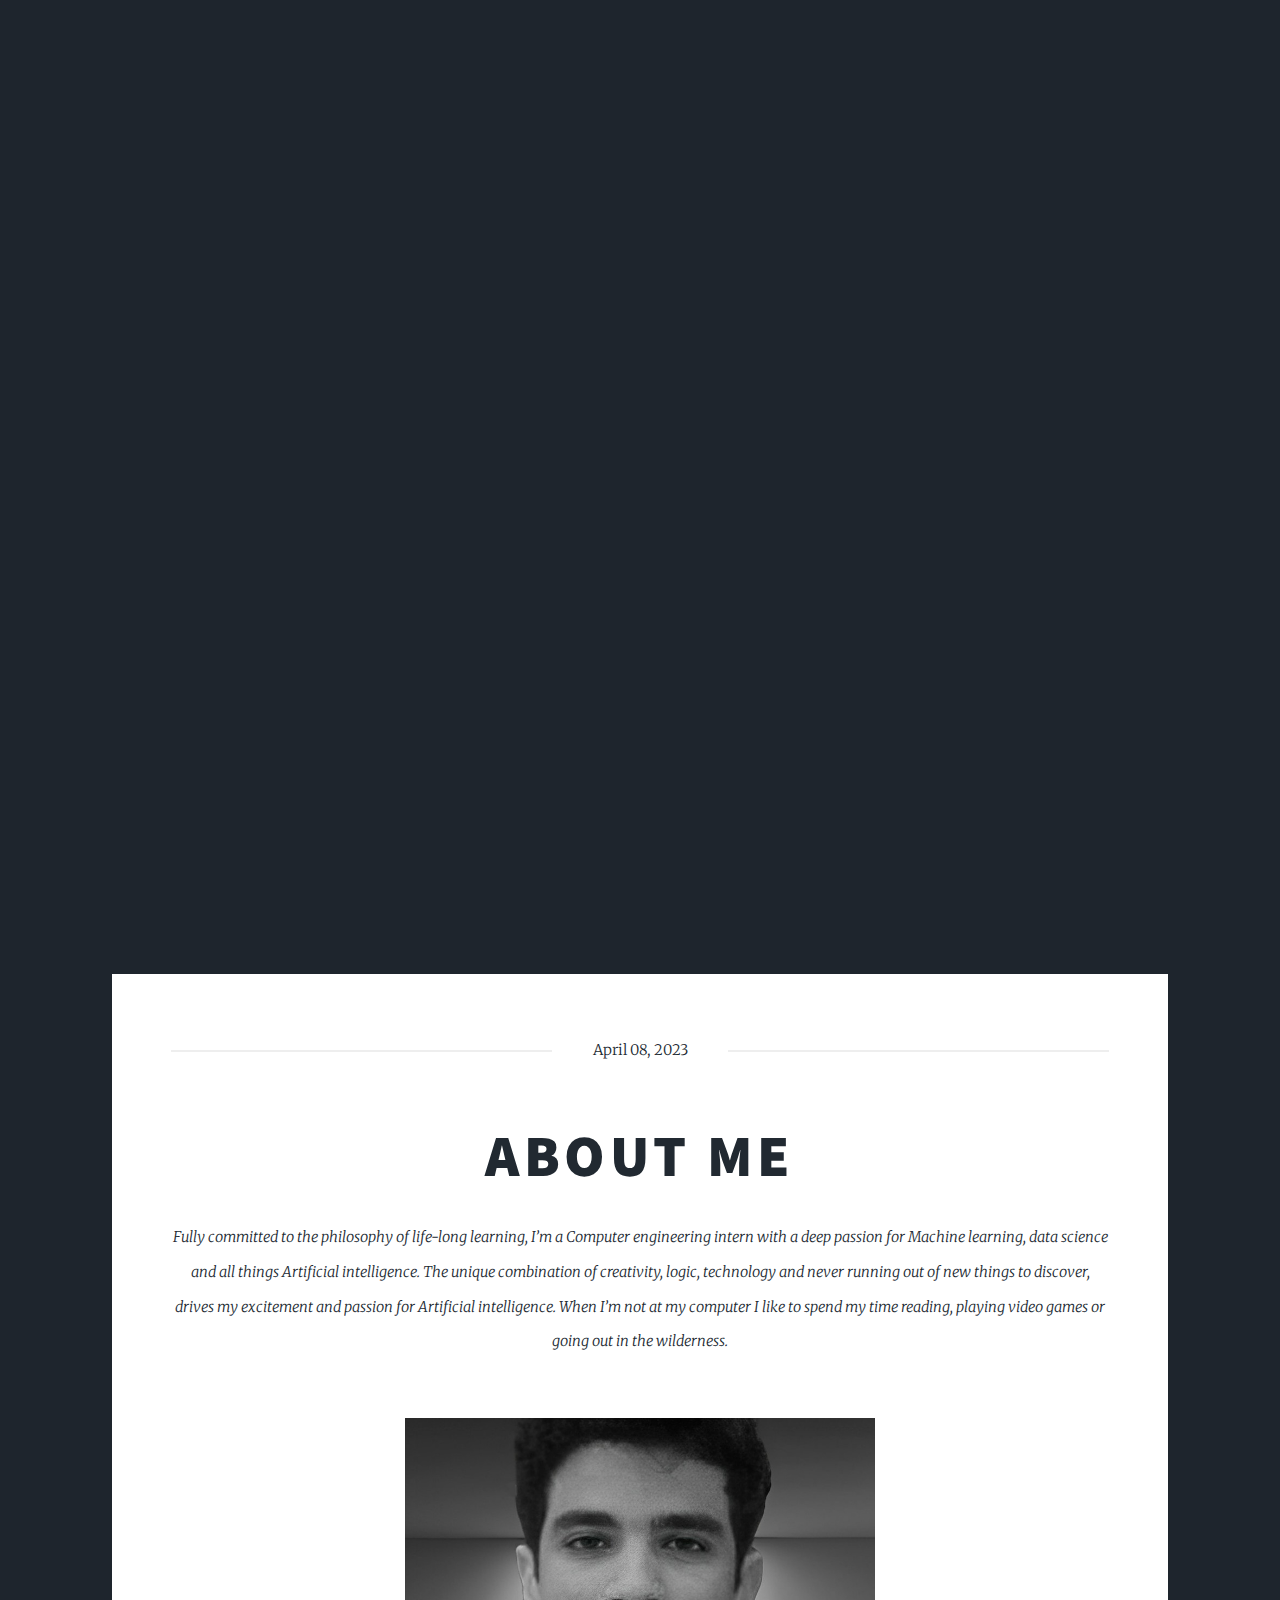
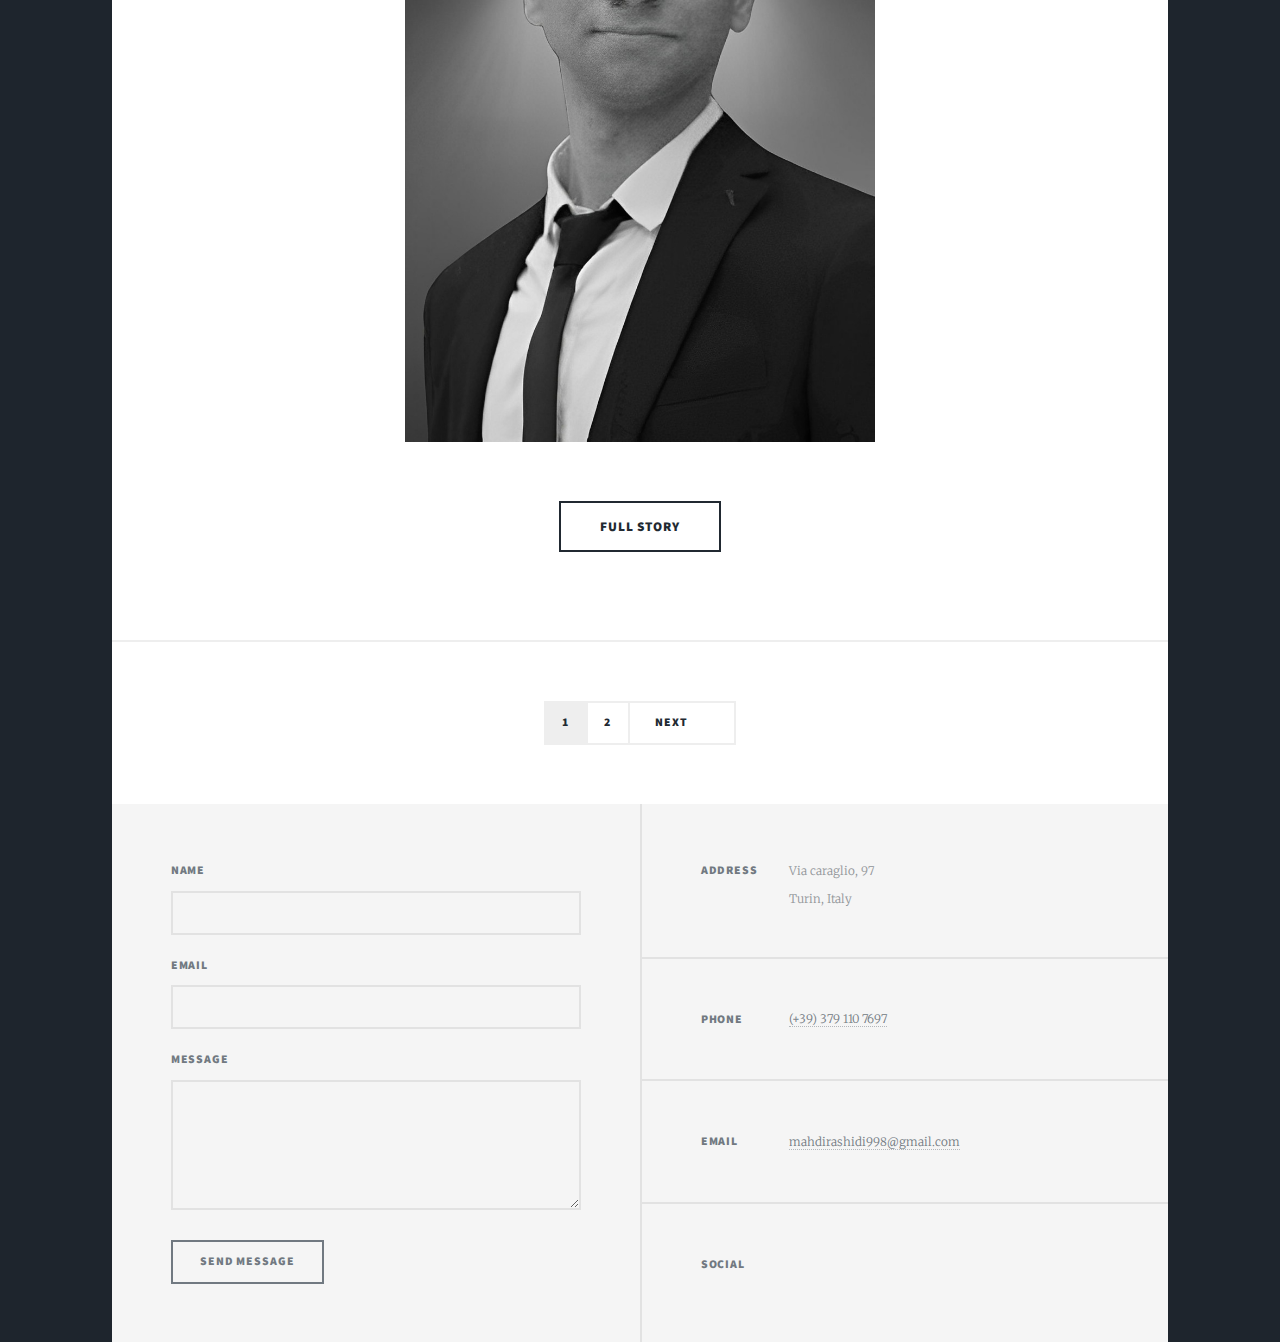
==== commit 5558d881: "removed some unintentional data from index" ====
--- a/index.html
+++ b/index.html
@@ -71,7 +71,7 @@
 									<span class="date">April 08, 2023</span>
 									<a id="toIntro"></a>
 									<h2><a href="#">About me</h2> </a>
-									<p>About
+									<p>
 										Fully committed to the philosophy of life-long learning, I’m a Computer engineering intern with 
 										a deep passion for Machine learning, data science and all things Artificial intelligence. 
 										The unique combination of creativity, logic, technology and never running out of new things to 
@@ -88,7 +88,7 @@
 								
 
 							</article>
-						<!-- Posts -->
+						<!--Posts 
 							<section class="posts">
 								<article>
 									<header>
@@ -127,7 +127,7 @@
 									</ul>
 								</article>
 								
-							</section>
+							</section> -->
 
 						<!-- Footer -->
 							<footer>
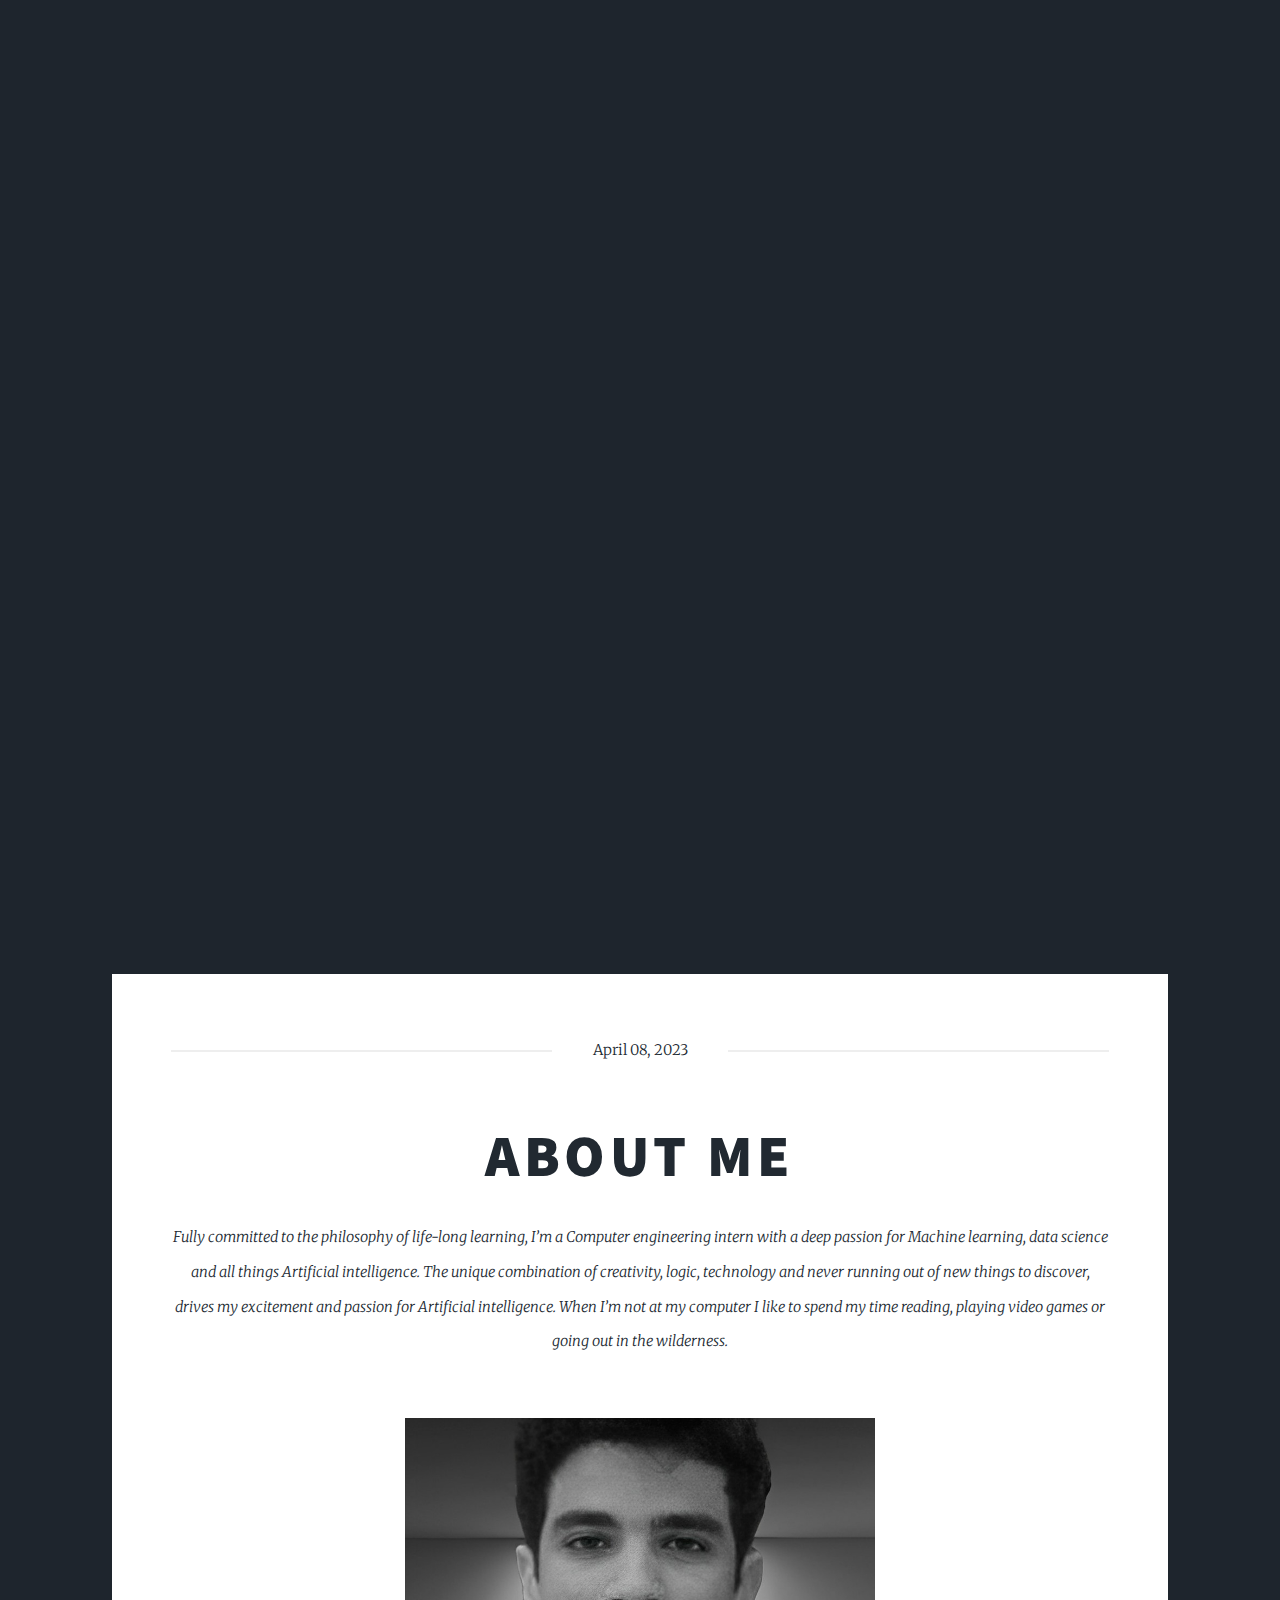
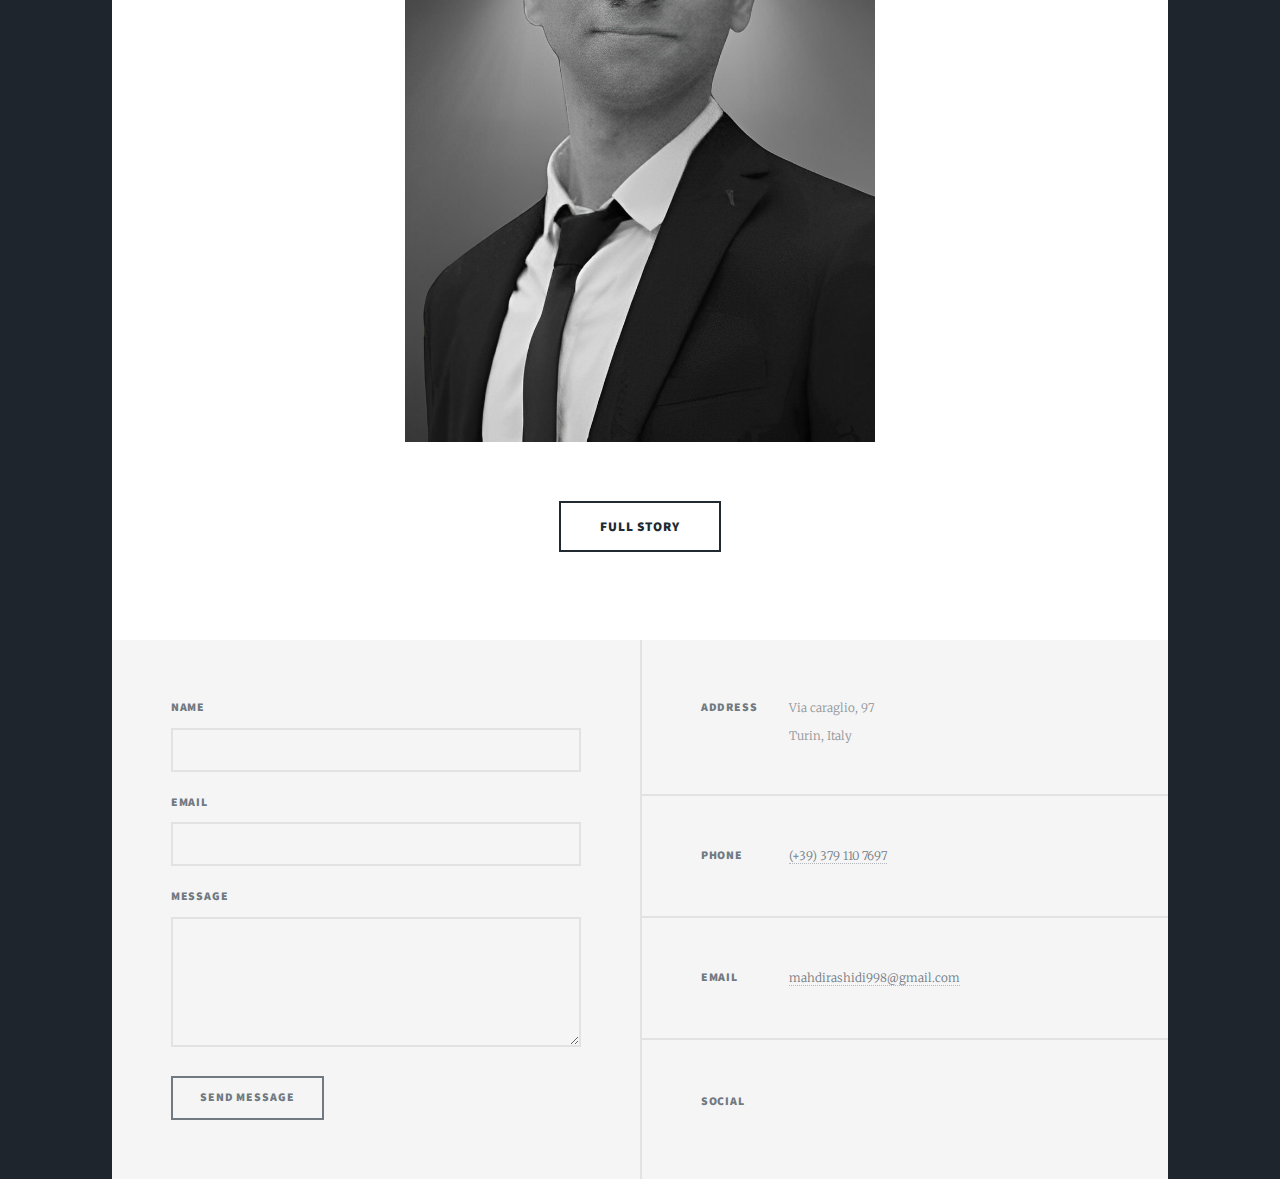
==== commit 641ca0e0: "index update" ====
--- a/index.html
+++ b/index.html
@@ -41,7 +41,7 @@
 				<!-- Header -->
 					<header id="header">
 						<!-- later we can add scroll to anchor function -->
-						<a href="#toIntro" class="logo">view my work</a>
+						<a href="Projects.html" class="logo">view my works</a>
 					</header>
 
 				<!-- Nav I can make it stick to top later -->
@@ -49,9 +49,9 @@
 						<ul class="links">
 							<li class="active"><a href="index.html">About Me</a></li>
 							<li><a href="education.html">Education</a></li>
-							<li><a href="elements.html">Skills</a></li>
-							<li><a href="elements.html">projects</a></li>
-							<li><a href="elements.html">Contact me</a></li>
+							<li><a href="skills.html">Skills</a></li>
+							<li><a href="Projects.html">projects</a></li>
+							<li><a href="ContactMe.html">Contact me</a></li>
 						</ul>
 						<ul class="icons">
 							<li><a href="https://www.linkedin.com/in/mahdi-rashidi-193063152/" class="icon brands fa-linkedin"><span class="label">Linkedin</span></a></li>
@@ -129,15 +129,16 @@
 								
 							</section> -->
 
-						<!-- Footer -->
+						<!-- Footer 
 							<footer>
 								<div class="pagination">
-									<!--<a href="#" class="previous">Prev</a>-->
+									<!--<a href="#" class="previous">Prev</a>
 									<a href="#" class="page active">1</a>
 									<a href="#" class="page">2</a>
 									<a href="#" class="next">Next</a>
 								</div>
 							</footer>
+						-->
 
 					</div>
 
